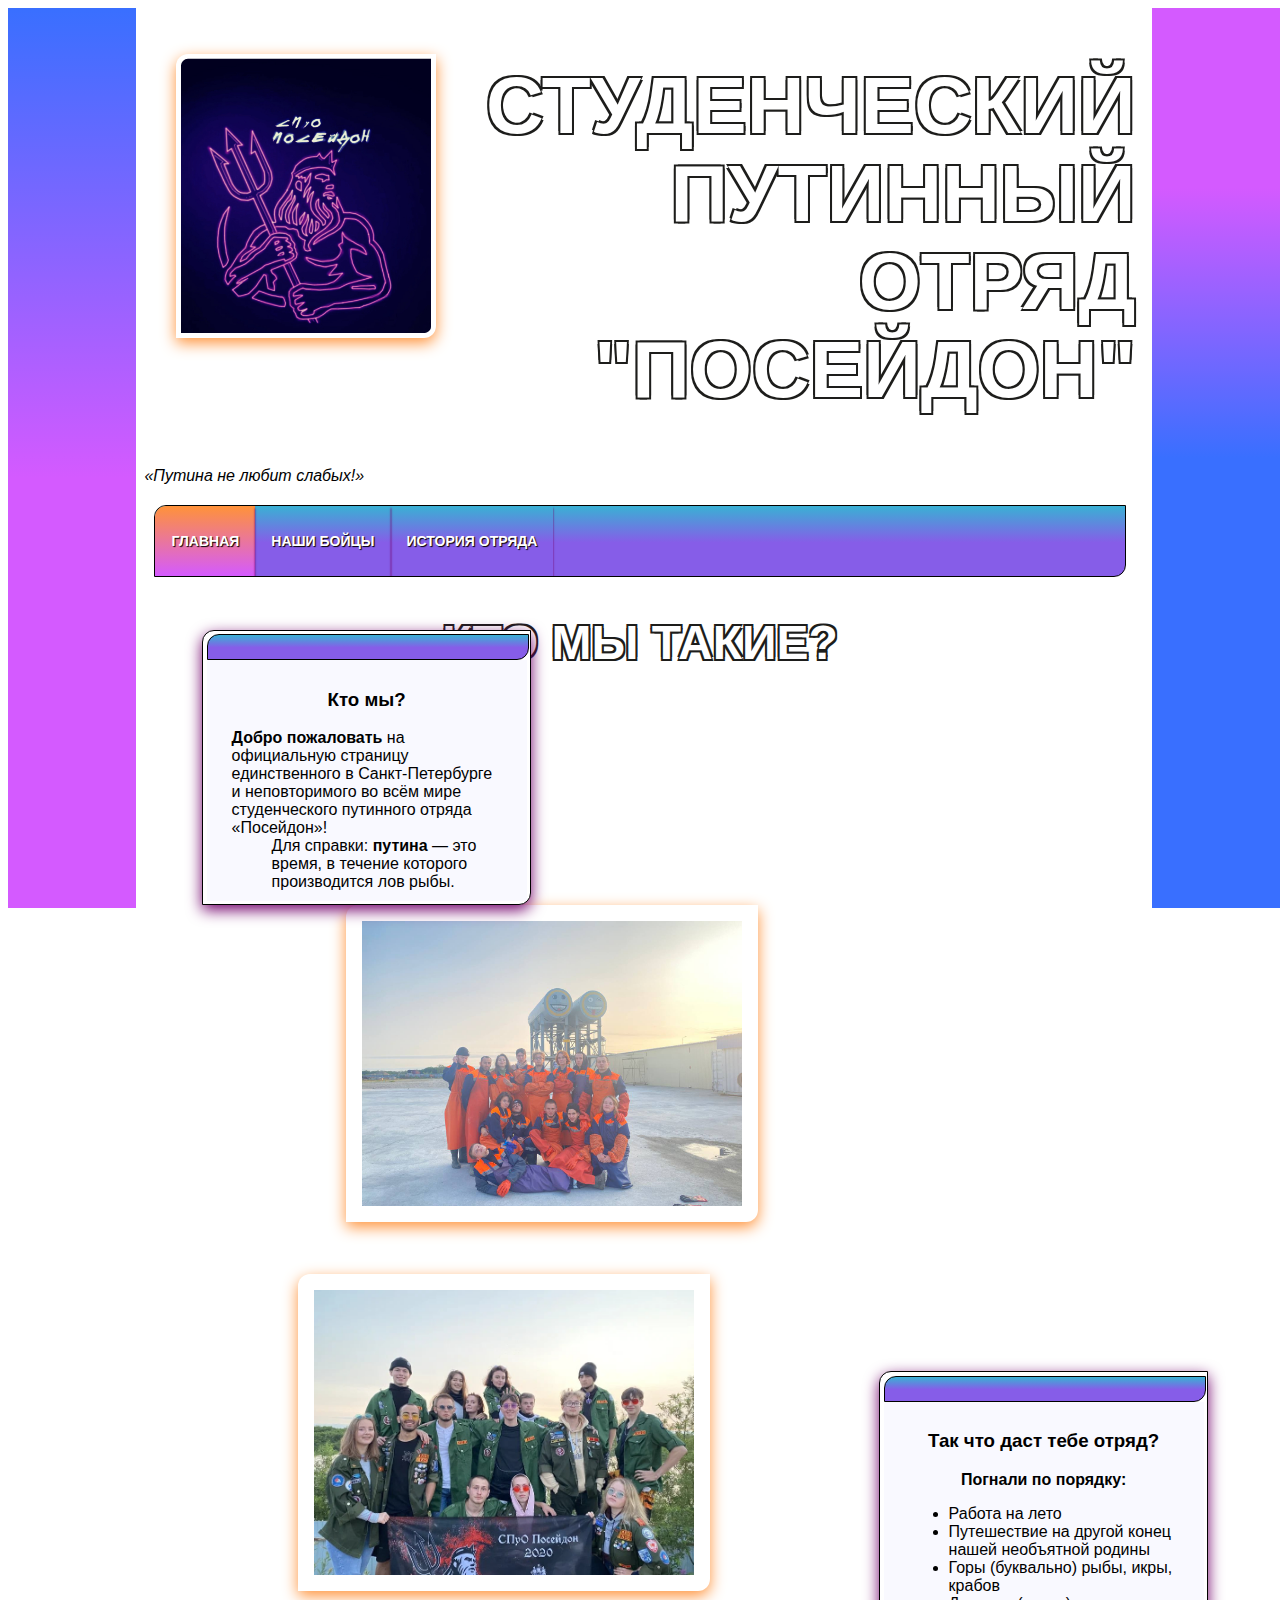
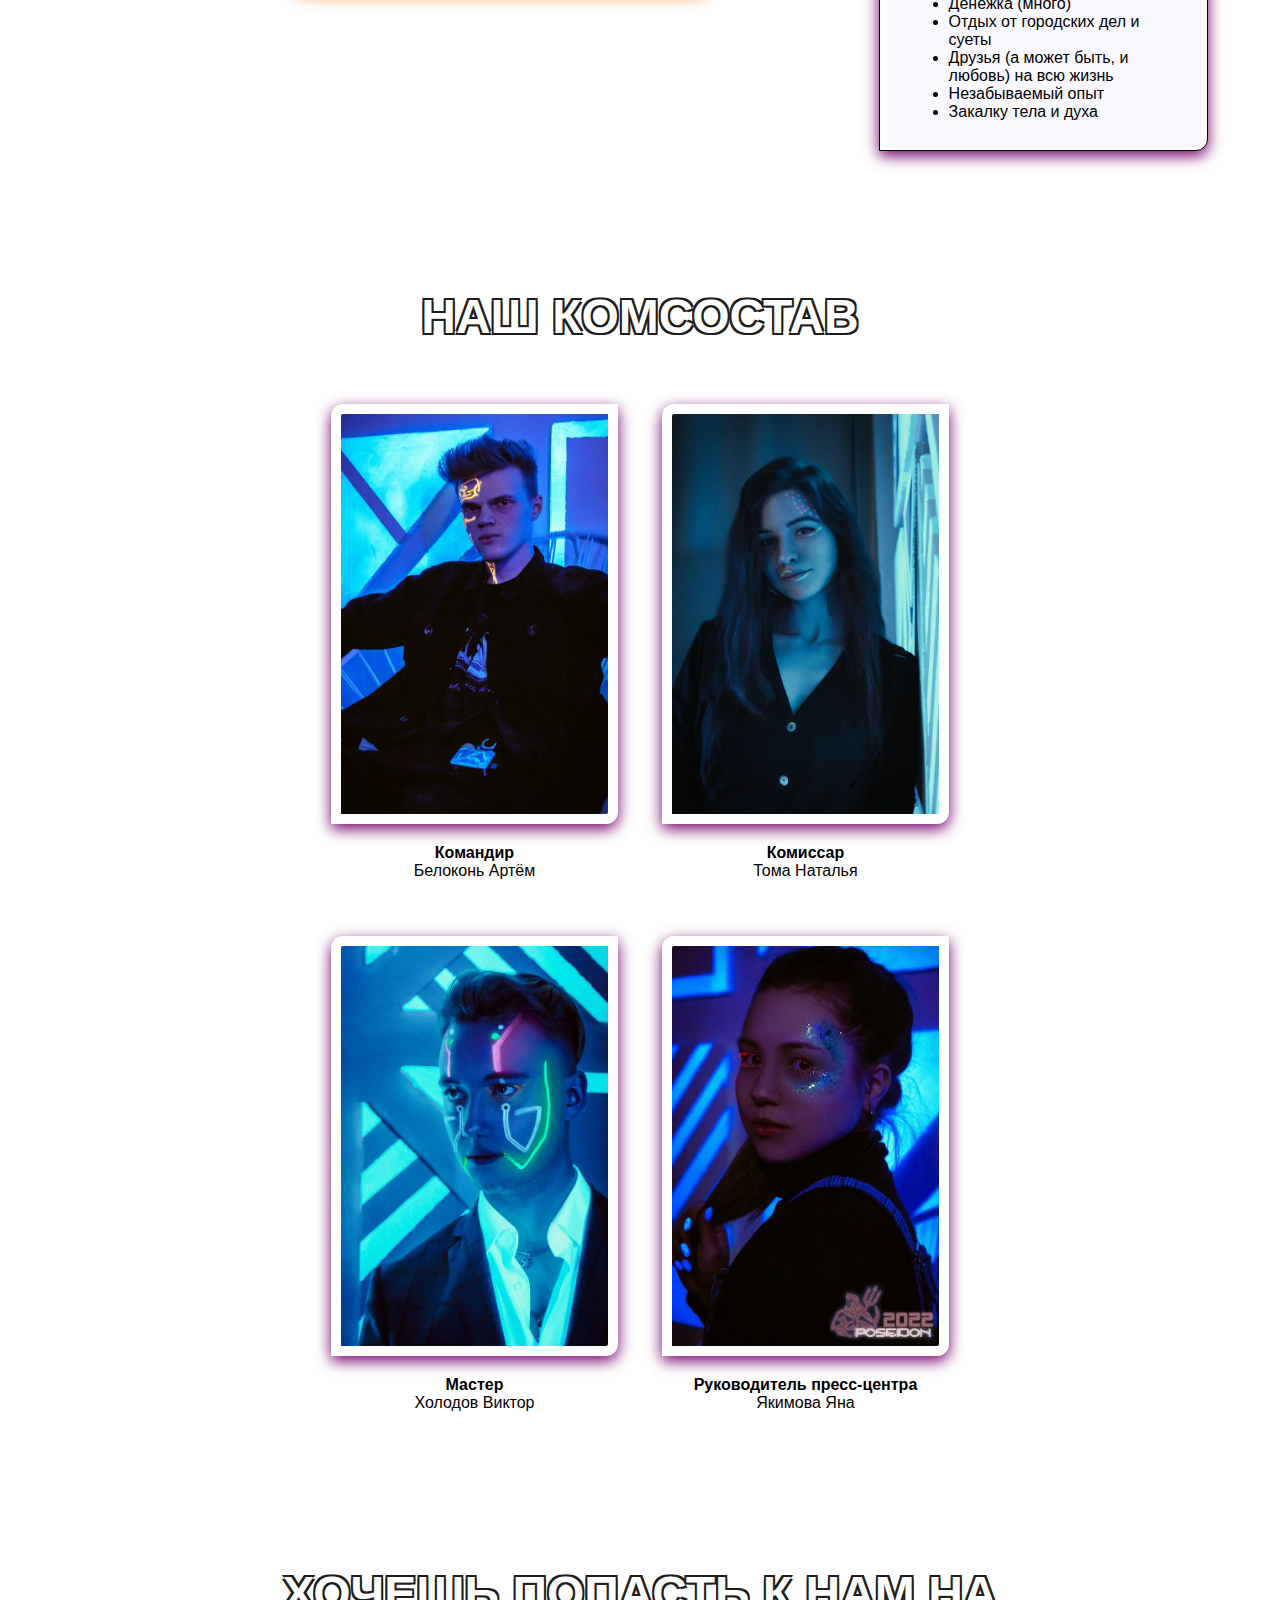
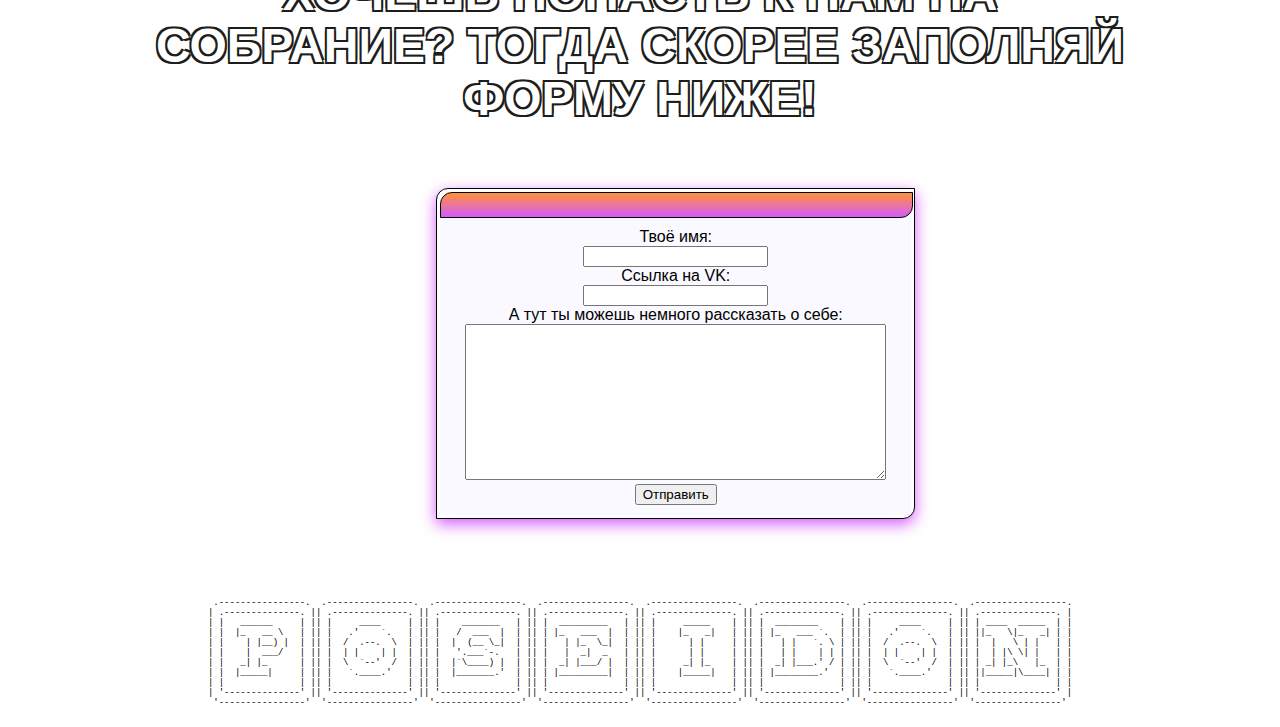
==== docs/index.html @ 5c09f144 "impl: lab-1" ====
<!DOCTYPE html>
<html lang="ru" xmlns="http://www.w3.org/1999/html">
<head>
    <meta charset="UTF-8">
    <link href="styles.css" rel="stylesheet">
    <link href="floating-windows.css" rel="stylesheet">
    <link href="custom-styles.css" rel="stylesheet">
    <link href="navigation.css" rel="stylesheet">
    <title>СПуО «Посейдон»</title>
</head>
<body>
<div class="always-on-top-block left-gradient"></div>
<div class="main-wrapper">

    <div>
        <header>
            <div>
                <img class="image__logo" src="../assets/logo.jpg" , align="left">
                <h1 class="bordered-text">Студенческий Путинный Отряд "Посейдон"</h1>
            </div>
            <q>Путина не любит слабых!</q>
        </header>
    </div>

    <main>
        <nav>
            <div class="topnav">
                <a class="active" href="#home">Главная</a>
                <a href="#team">Наши бойцы</a>
                <a href="#history">История отряда</a>
            </div>
        </nav>

        <h2 class="bordered-text gallery__header">Кто мы такие?</h2>

        <div>
            <div style="display: inline-block;">
                <section class="bordered-window first-window">
                <span class="upper__window__bar">
                    <span class="upper__window__bar__bar_button"></span>
                </span>
                    <div class="info">
                        <h3>Кто мы?</h3>
                        <dt><b>Добро пожаловать</b> на официальную страницу единственного в Санкт-Петербурге и
                            неповторимого
                            во всём мире студенческого путинного отряда «Посейдон»!
                        </dt>
                        <dd>Для справки: <b>путина</b> — это время, в течение которого производится лов рыбы.</dd>
                    </div>
                </section>
            </div>
            <div style="display: inline-block;">
                <img class="main__image__1" src="../assets/poseidon1.jpg">
            </div>
        </div>

        <div>
            <div style="display: inline-block;">
                <img class="main__image__2" src="../assets/poseidon2.jpg">
            </div>
            <div style="display: inline-block;">
                <section class="bordered-window second-window">
                <span class="upper__window__bar">
                    <span class="upper__window__bar__bar_button"></span>
                </span>
                    <div class="info">
                        <h3><b>Так что даст тебе отряд?</b></h3>
                        <p><b>Погнали по порядку:</b></p>
                        <ul class="goals">
                            <li>Работа на лето<br></li>
                            <li>Путешествие на другой конец нашей необъятной родины<br></li>
                            <li>Горы (буквально) рыбы, икры, крабов<br></li>
                            <li>Денежка (много)<br></li>
                            <li>Отдых от городских дел и суеты<br></li>
                            <li>Друзья (а может быть, и любовь) на всю жизнь<br></li>
                            <li>Незабываемый опыт<br></li>
                            <li>Закалку тела и духа<br></li>
                        </ul>
                    </div>
                </section>
            </div>
        </div>

        <section class="gallery-container">
            <h2 class="bordered-text gallery__header">Наш комсостав</h2>
            <div class="images-container">
                <div class="image-container">
                    <img class="image" src="../assets/komandir.jpg">
                    <p><b>Командир</b></br>Белоконь Артём</p>
                </div>
                <div class="image-container">
                    <img class="image" src="../assets/komissar.jpg">
                    <p><b>Комиссар</b></br>Тома Наталья</p>
                </div>
                <div class="image-container">
                    <img class="image" src="../assets/master.jpg">
                    <p><b>Мастер</b></br>Холодов Виктор</p>
                </div>
                <div class="image-container">
                    <img class="image" src="../assets/rpc.jpg">
                    <p><b>Руководитель пресс-центра</b></br>Якимова Яна</p>
                </div>
            </div>
        </section>


        <h2 class="bordered-text">Хочешь попасть к нам на собрание? Тогда скорее заполняй форму ниже!</h2>
        <section class="bordered-window form-window">
                <span class="upper__window__bar upper__window__bar__for__form">
                    <span class="upper__window__bar__bar_button"></span>
                </span>
            <div class="info">
                <div class="form">
                    <div>
                        <label for="nickname">Твоё имя:</label>
                    </div>
                    <div>
                        <input type="text" id="nickname" name="nickname">
                    </div>
                    <div>
                        <label for="user-email">Ссылка на VK:</label>
                    </div>
                    <div>
                        <input type="email" id="user-email" name="user-email">
                    </div>
                    <div>
                        <label for="content">А тут ты можешь немного рассказать о себе:</label>
                    </div>
                    <div>
                        <textarea rows="10" cols="50" id="content" name="content"></textarea>
                    </div>
                    <div>
                        <input type="submit" value="Отправить">
                    </div>
                </div>
            </div>
        </section>
    </main>

    <footer>
            <pre>
 .----------------.  .----------------.  .----------------.  .----------------.  .----------------.  .----------------.  .----------------.  .-----------------.
| .--------------. || .--------------. || .--------------. || .--------------. || .--------------. || .--------------. || .--------------. || .--------------. |
| |   ______     | || |     ____     | || |    _______   | || |  _________   | || |     _____    | || |  ________    | || |     ____     | || | ____  _____  | |
| |  |_   __ \   | || |   .'    `.   | || |   /  ___  |  | || | |_   ___  |  | || |    |_   _|   | || | |_   ___ `.  | || |   .'    `.   | || ||_   \|_   _| | |
| |    | |__) |  | || |  /  .--.  \  | || |  |  (__ \_|  | || |   | |_  \_|  | || |      | |     | || |   | |   `. \ | || |  /  .--.  \  | || |  |   \ | |   | |
| |    |  ___/   | || |  | |    | |  | || |   '.___`-.   | || |   |  _|  _   | || |      | |     | || |   | |    | | | || |  | |    | |  | || |  | |\ \| |   | |
| |   _| |_      | || |  \  `--'  /  | || |  |`\____) |  | || |  _| |___/ |  | || |     _| |_    | || |  _| |___.' / | || |  \  `--'  /  | || | _| |_\   |_  | |
| |  |_____|     | || |   `.____.'   | || |  |_______.'  | || | |_________|  | || |    |_____|   | || | |________.'  | || |   `.____.'   | || ||_____|\____| | |
| |              | || |              | || |              | || |              | || |              | || |              | || |              | || |              | |
| '--------------' || '--------------' || '--------------' || '--------------' || '--------------' || '--------------' || '--------------' || '--------------' |
 '----------------'  '----------------'  '----------------'  '----------------'  '----------------'  '----------------'  '----------------'  '----------------'
        </pre>
    </footer>
</div>
<div class="always-on-top-block right-gradient"></div>
</body>
</html>
---- docs/styles.css ----
html, body {
    height: 100%;
}

body, html {
    height: 100%;
    font-family: Arial, serif;
    background: #ffffff;
}

header, footer {
    padding-left: 10px;
    padding-right: 10px;
}

main {
    padding: 20px;
}

h1 {
    letter-spacing: normal;
    font-family: Arial, serif;
    font-weight: 700;
    text-transform: uppercase;
    overflow-wrap: break-word;
    font-size: 5em;
    line-height: 1.1;
    text-align: right;
}

h2 {
    letter-spacing: normal;
    font-family: Arial, serif;
    font-weight: 700;
    text-transform: uppercase;
    overflow-wrap: break-word;
    font-size: 3em;
    line-height: 1.1;
    text-align: center;
}

h3 {
    text-align: center;
    size: 20px;
}

q {
    size: 30px;
    font-style: italic;
    text-align: right;
}

p {
    text-align: center;
}

code {
    font-family: "Courier New", "Courier", monospace;
    color: #6a2cce;
    padding-left: 3px;
    border: black;
}

footer {
    text-align: center;
}
footer > pre {
    display: inline-block;
    text-align: left;
}

pre {
    font-size: 9px;
}

img {
    border-radius: 6px;
    box-shadow: rgb(114, 1, 107) 0px 5px 15px;
}
---- docs/floating-windows.css ----
.bordered-window {
    margin: 0;
    width: 20rem;
    padding: .2rem;
    background: #fff;
    border: 1px solid;
    border-radius: .75rem 0 .75rem 0;
}


.first-window {
    position: relative;
    top: 55%;
    box-shadow: rgb(114, 1, 107) 0px 5px 15px;
    margin-top: -5rem;
    margin-left: 3rem;
}

.second-window {
    position: relative;
    top: 55%;
    left: 60%;
    box-shadow: rgb(114, 1, 107) 0px 5px 15px;
    margin-top: -19rem;
    margin-right: 55rem;
}

.upper__window__bar {
    display: flex;
    align-items: center;
    justify-content: flex-end;
    width: 100%;
    height: 1.5rem;

    background: linear-gradient(-180deg,#39b1d4 -.04%,#865de8 52.2%);
    border: 1px solid;
    border-radius: .75rem 0 .75rem 0;
    gap: .1875rem
}

.upper__window__bar__for__form {
    background:linear-gradient(-180deg, #ff9239, #d45aff);
}

.upper__window__bar:before {
    position: relative;
    right: 55%;

}

.info {
    background-color: #f9f9ff;
    padding: 10px 25px;
}

.info__switch {
    display: none;
}

.form {
    text-align: center;
}

.form-window {
    position: relative;
    left: 29%;
    bottom: 50px;
    width: fit-content;
    min-width: 460px;
    z-index: 100;
    box-shadow: rgb(212, 90, 255) 0px 5px 15px;
    margin-top: 7rem;
}

.main__image__1 {
    box-shadow: rgb(255, 146, 57) 0px 5px 15px;
    margin-left: 12rem;
    padding: 1rem;
    border-radius: .75rem 0 .75rem 0;
    width: 380px;
    height: 285px;
}

.main__image__2 {
    box-shadow: rgb(255, 146, 57) 0px 5px 15px;
    margin-top: 3rem;
    margin-left: 9rem;
    margin-bottom: 5rem;
    padding: 1rem;
    border-radius: .75rem 0 .75rem 0;
    width: 380px;
    height: 285px;
}

.image__logo {
    box-shadow: rgb(255, 146, 57) 0px 5px 15px;
    padding: 0.3rem;
    border-radius: .75rem 0 .75rem 0;
    height: 275px;
    width: 250px;
    margin-top: -0.5rem;
    margin-left: 2rem;
}
---- docs/custom-styles.css ----
.always-on-top-block{
    display: inline-block;
    height: 100%;
    overflow: hidden;
    width: 10%;
    position: fixed;
    z-index: 50;
}

.left-gradient {
    background: linear-gradient(to bottom, #396fff -.04%, #d45aff 52.2%) no-repeat left top;
    float: left;
}

.right-gradient {
    background: linear-gradient(to bottom, #d45aff 20%, #396fff 50%) no-repeat right top;
    right: 0;
    float: right;
}

.bordered-text {
    color: #fff;
    text-shadow: -2px -2px 0 #1d1d1b, 2px -2px 0 #1d1d1b, -2px 2px 0 #1d1d1b, 2px 2px 0 #1d1d1b;
}

.bordered-text::after {
    box-sizing: border-box;
}

.additional-text {
    padding-left: 400px;
}

.additional-additional-text {
    padding-left: 65%;
}

.main-wrapper {
    width: 80%;
    display: inline-block;
    padding-left: 10%;
    padding-right: 10%;
}

.gallery-container {
    padding-top: 100px;
    text-align: center;
}

.gallery__header {
    text-align: center;
    line-height: 1.1;
}

.images-container {
    display: inline-block;
    width: 75%;
    white-space: inherit;
    margin-bottom: 5rem;
}

.image-container {
    display: inline-block;
    vertical-align: middle;
    padding: 20px 20px;
}

.image {
    padding: 10px;
    max-height: 400px;
    max-width: 400px;
    border-radius: .75rem 0 .75rem 0;
}
---- docs/navigation.css ----
.topnav {
    border-width: thin;
    border-style: double;
    border-color: #000000;
    overflow: hidden;
    background: linear-gradient(-180deg,#39b1d4 -.04%,#865de8 52.2%);
    border-radius: .75rem 0 .75rem 0;
    box-shadow: rgb(57, 111, 255);
}

.topnav a {
    float: left;
    color: #ffffff;
    text-align: center;
    text-decoration: none;
    letter-spacing: normal;
    font-family: Arial, serif;
    font-weight: 700;
    padding: 14px 16px;
    text-transform: uppercase;
    overflow-wrap: break-word;
    font-size: 14px;
    line-height: 3;
    text-shadow: 1px 1px 1px #000;
    box-shadow: rgb(114, 1, 107) 0px 2px 2px;
}

.topnav a:hover {
    background: linear-gradient(-180deg,#39b1d4 -.04%,#865de8 52.2%);
    color: #ff9239;
}

.topnav a.active {
    background:linear-gradient(-180deg, #ff9239, #d45aff);
    color: #ffffff;
}
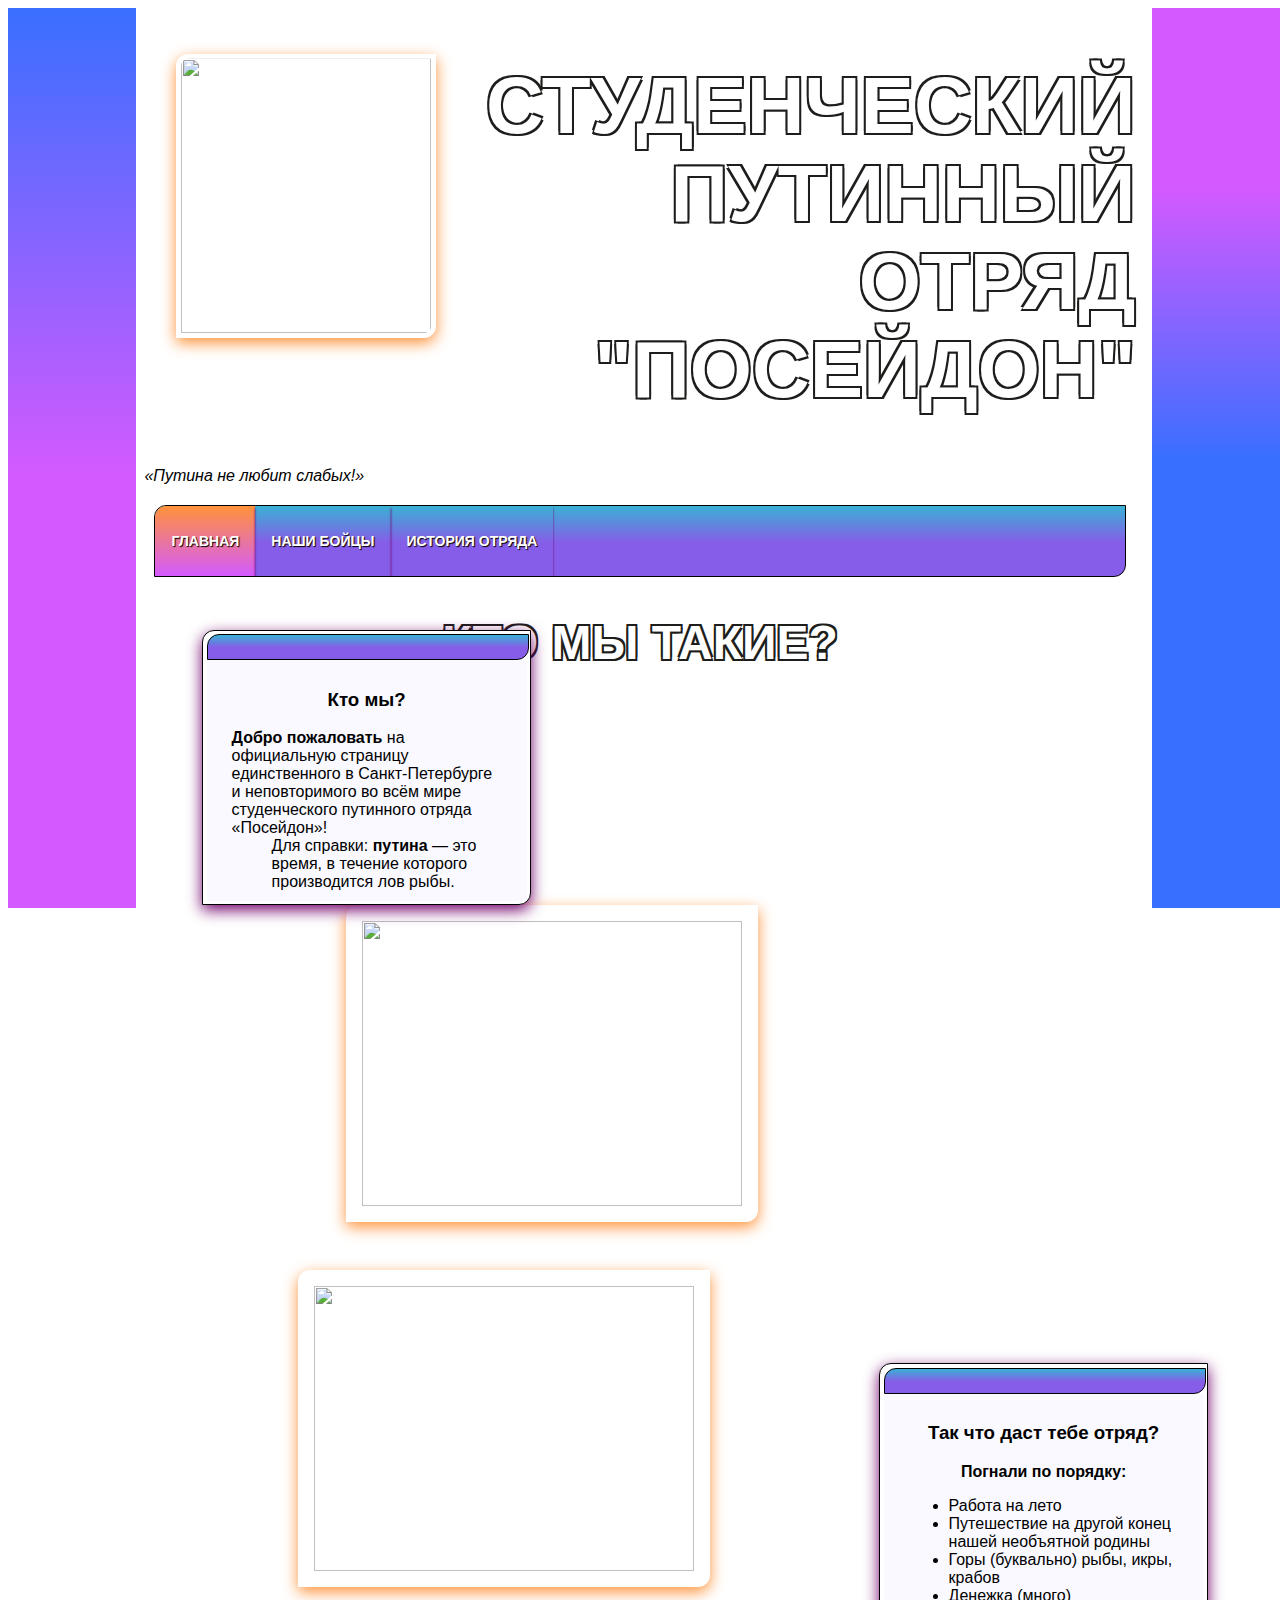
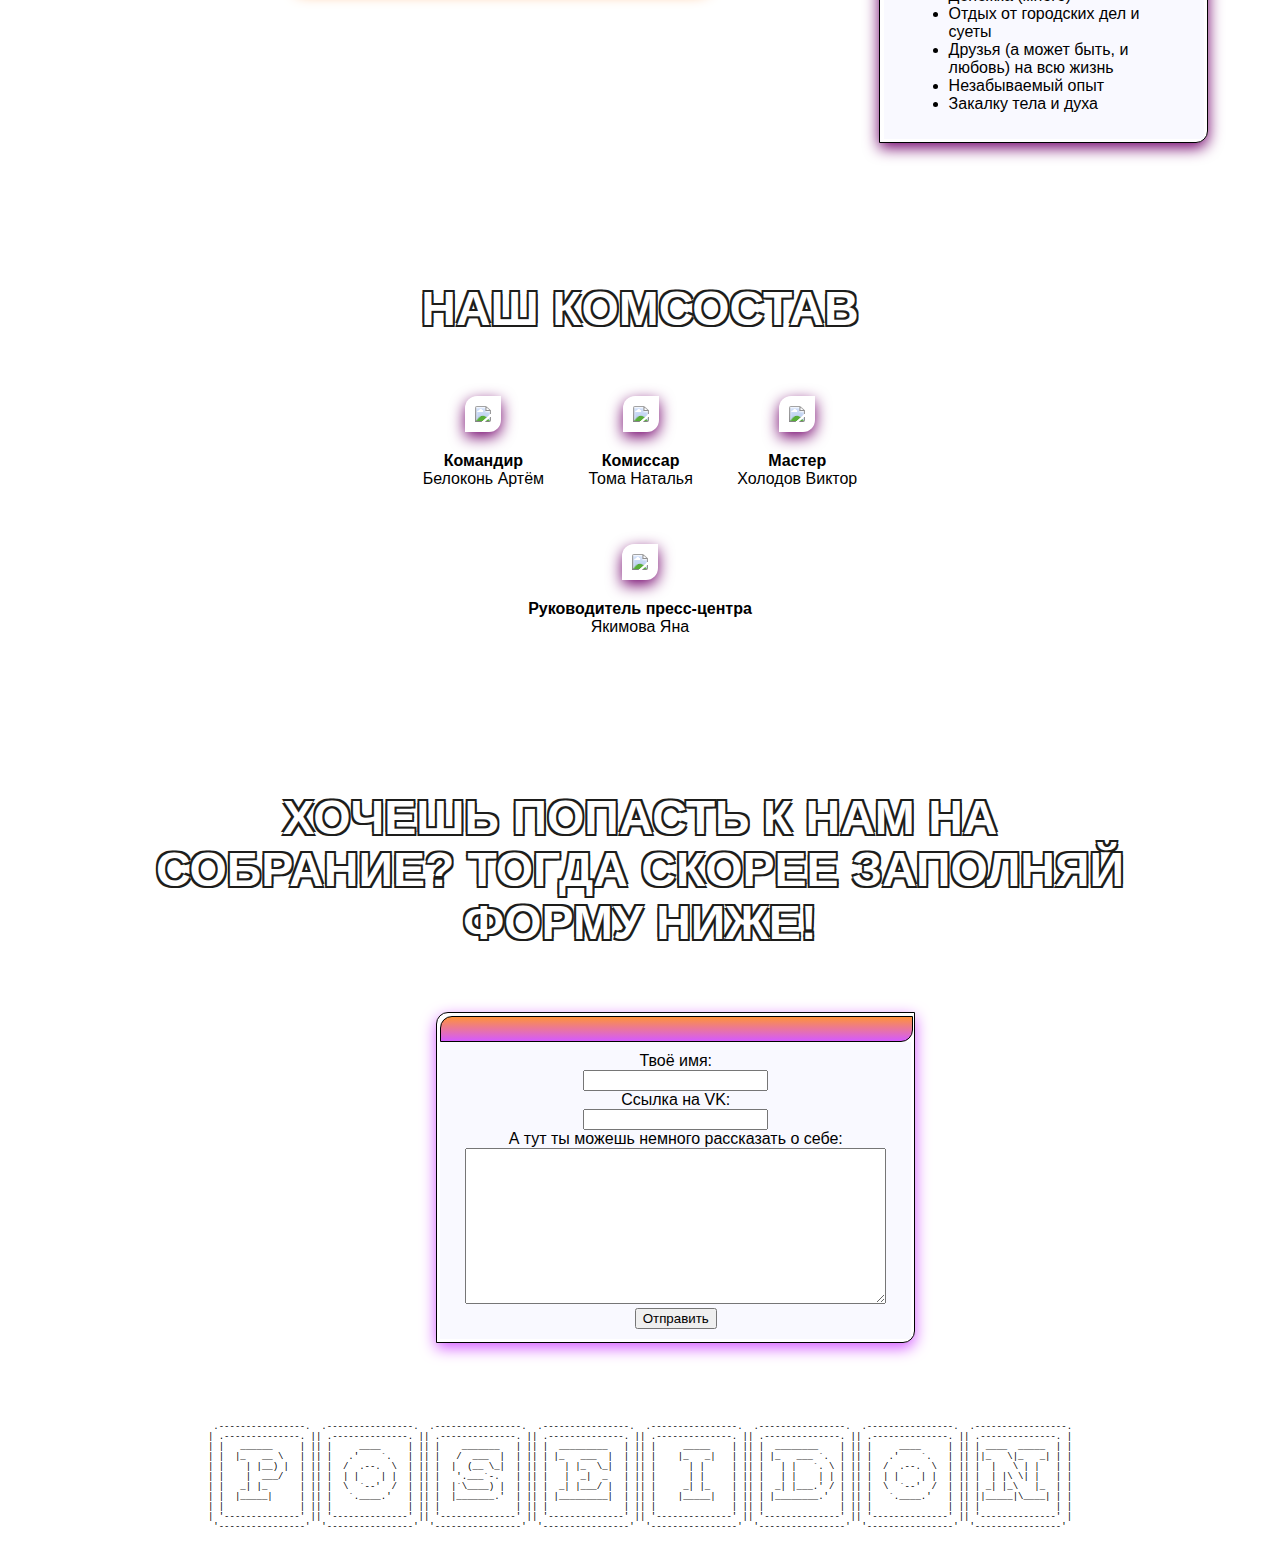
==== commit 346c1a8c: "fixed: src's to pics one more time" ====
--- a/docs/index.html
+++ b/docs/index.html
@@ -2,10 +2,10 @@
 <html lang="ru" xmlns="http://www.w3.org/1999/html">
 <head>
     <meta charset="UTF-8">
-    <link href="styles.css" rel="stylesheet">
-    <link href="floating-windows.css" rel="stylesheet">
-    <link href="custom-styles.css" rel="stylesheet">
-    <link href="navigation.css" rel="stylesheet">
+    <link href="../css/styles.css" rel="stylesheet">
+    <link href="../css/floating-windows.css" rel="stylesheet">
+    <link href="../css/custom-styles.css" rel="stylesheet">
+    <link href="../css/navigation.css" rel="stylesheet">
     <title>СПуО «Посейдон»</title>
 </head>
 <body>
@@ -15,7 +15,7 @@
     <div>
         <header>
             <div>
-                <img class="image__logo" src="../assets/logo.jpg" , align="left">
+                <img class="image__logo" src="assets/logo.jpg" , align="left">
                 <h1 class="bordered-text">Студенческий Путинный Отряд "Посейдон"</h1>
             </div>
             <q>Путина не любит слабых!</q>
@@ -50,13 +50,13 @@
                 </section>
             </div>
             <div style="display: inline-block;">
-                <img class="main__image__1" src="../assets/poseidon1.jpg">
+                <img class="main__image__1" src="assets/poseidon1.jpg">
             </div>
         </div>
 
         <div>
             <div style="display: inline-block;">
-                <img class="main__image__2" src="../assets/poseidon2.jpg">
+                <img class="main__image__2" src="assets/poseidon2.jpg">
             </div>
             <div style="display: inline-block;">
                 <section class="bordered-window second-window">
@@ -85,19 +85,19 @@
             <h2 class="bordered-text gallery__header">Наш комсостав</h2>
             <div class="images-container">
                 <div class="image-container">
-                    <img class="image" src="../assets/komandir.jpg">
+                    <img class="image" src="assets/komandir.jpg">
                     <p><b>Командир</b></br>Белоконь Артём</p>
                 </div>
                 <div class="image-container">
-                    <img class="image" src="../assets/komissar.jpg">
+                    <img class="image" src="assets/komissar.jpg">
                     <p><b>Комиссар</b></br>Тома Наталья</p>
                 </div>
                 <div class="image-container">
-                    <img class="image" src="../assets/master.jpg">
+                    <img class="image" src="assets/master.jpg">
                     <p><b>Мастер</b></br>Холодов Виктор</p>
                 </div>
                 <div class="image-container">
-                    <img class="image" src="../assets/rpc.jpg">
+                    <img class="image" src="assets/rpc.jpg">
                     <p><b>Руководитель пресс-центра</b></br>Якимова Яна</p>
                 </div>
             </div>
--- a/css/styles.css
+++ b/css/styles.css
@@ -0,0 +1,79 @@
+html, body {
+    height: 100%;
+}
+
+body, html {
+    height: 100%;
+    font-family: Arial, serif;
+    background: #ffffff;
+}
+
+header, footer {
+    padding-left: 10px;
+    padding-right: 10px;
+}
+
+main {
+    padding: 20px;
+}
+
+h1 {
+    letter-spacing: normal;
+    font-family: Arial, serif;
+    font-weight: 700;
+    text-transform: uppercase;
+    overflow-wrap: break-word;
+    font-size: 5em;
+    line-height: 1.1;
+    text-align: right;
+}
+
+h2 {
+    letter-spacing: normal;
+    font-family: Arial, serif;
+    font-weight: 700;
+    text-transform: uppercase;
+    overflow-wrap: break-word;
+    font-size: 3em;
+    line-height: 1.1;
+    text-align: center;
+}
+
+h3 {
+    text-align: center;
+    size: 20px;
+}
+
+q {
+    size: 30px;
+    font-style: italic;
+    text-align: right;
+}
+
+p {
+    text-align: center;
+}
+
+code {
+    font-family: "Courier New", "Courier", monospace;
+    color: #6a2cce;
+    padding-left: 3px;
+    border: black;
+}
+
+footer {
+    text-align: center;
+}
+footer > pre {
+    display: inline-block;
+    text-align: left;
+}
+
+pre {
+    font-size: 9px;
+}
+
+img {
+    border-radius: 6px;
+    box-shadow: rgb(114, 1, 107) 0px 5px 15px;
+}
--- a/css/floating-windows.css
+++ b/css/floating-windows.css
@@ -0,0 +1,103 @@
+.bordered-window {
+    margin: 0;
+    width: 20rem;
+    padding: .2rem;
+    background: #fff;
+    border: 1px solid;
+    border-radius: .75rem 0 .75rem 0;
+}
+
+
+.first-window {
+    position: relative;
+    top: 55%;
+    box-shadow: rgb(114, 1, 107) 0px 5px 15px;
+    margin-top: -5rem;
+    margin-left: 3rem;
+}
+
+.second-window {
+    position: relative;
+    top: 55%;
+    left: 60%;
+    box-shadow: rgb(114, 1, 107) 0px 5px 15px;
+    margin-top: -19rem;
+    margin-right: 55rem;
+}
+
+.upper__window__bar {
+    display: flex;
+    align-items: center;
+    justify-content: flex-end;
+    width: 100%;
+    height: 1.5rem;
+
+    background: linear-gradient(-180deg,#39b1d4 -.04%,#865de8 52.2%);
+    border: 1px solid;
+    border-radius: .75rem 0 .75rem 0;
+    gap: .1875rem
+}
+
+.upper__window__bar__for__form {
+    background:linear-gradient(-180deg, #ff9239, #d45aff);
+}
+
+.upper__window__bar:before {
+    position: relative;
+    right: 55%;
+
+}
+
+.info {
+    background-color: #f9f9ff;
+    padding: 10px 25px;
+}
+
+.info__switch {
+    display: none;
+}
+
+.form {
+    text-align: center;
+}
+
+.form-window {
+    position: relative;
+    left: 29%;
+    bottom: 50px;
+    width: fit-content;
+    min-width: 460px;
+    z-index: 100;
+    box-shadow: rgb(212, 90, 255) 0px 5px 15px;
+    margin-top: 7rem;
+}
+
+.main__image__1 {
+    box-shadow: rgb(255, 146, 57) 0px 5px 15px;
+    margin-left: 12rem;
+    padding: 1rem;
+    border-radius: .75rem 0 .75rem 0;
+    width: 380px;
+    height: 285px;
+}
+
+.main__image__2 {
+    box-shadow: rgb(255, 146, 57) 0px 5px 15px;
+    margin-top: 3rem;
+    margin-left: 9rem;
+    margin-bottom: 5rem;
+    padding: 1rem;
+    border-radius: .75rem 0 .75rem 0;
+    width: 380px;
+    height: 285px;
+}
+
+.image__logo {
+    box-shadow: rgb(255, 146, 57) 0px 5px 15px;
+    padding: 0.3rem;
+    border-radius: .75rem 0 .75rem 0;
+    height: 275px;
+    width: 250px;
+    margin-top: -0.5rem;
+    margin-left: 2rem;
+}--- a/css/custom-styles.css
+++ b/css/custom-styles.css
@@ -0,0 +1,73 @@
+.always-on-top-block{
+    display: inline-block;
+    height: 100%;
+    overflow: hidden;
+    width: 10%;
+    position: fixed;
+    z-index: 50;
+}
+
+.left-gradient {
+    background: linear-gradient(to bottom, #396fff -.04%, #d45aff 52.2%) no-repeat left top;
+    float: left;
+}
+
+.right-gradient {
+    background: linear-gradient(to bottom, #d45aff 20%, #396fff 50%) no-repeat right top;
+    right: 0;
+    float: right;
+}
+
+.bordered-text {
+    color: #fff;
+    text-shadow: -2px -2px 0 #1d1d1b, 2px -2px 0 #1d1d1b, -2px 2px 0 #1d1d1b, 2px 2px 0 #1d1d1b;
+}
+
+.bordered-text::after {
+    box-sizing: border-box;
+}
+
+.additional-text {
+    padding-left: 400px;
+}
+
+.additional-additional-text {
+    padding-left: 65%;
+}
+
+.main-wrapper {
+    width: 80%;
+    display: inline-block;
+    padding-left: 10%;
+    padding-right: 10%;
+}
+
+.gallery-container {
+    padding-top: 100px;
+    text-align: center;
+}
+
+.gallery__header {
+    text-align: center;
+    line-height: 1.1;
+}
+
+.images-container {
+    display: inline-block;
+    width: 75%;
+    white-space: inherit;
+    margin-bottom: 5rem;
+}
+
+.image-container {
+    display: inline-block;
+    vertical-align: middle;
+    padding: 20px 20px;
+}
+
+.image {
+    padding: 10px;
+    max-height: 400px;
+    max-width: 400px;
+    border-radius: .75rem 0 .75rem 0;
+}--- a/css/navigation.css
+++ b/css/navigation.css
@@ -0,0 +1,36 @@
+.topnav {
+    border-width: thin;
+    border-style: double;
+    border-color: #000000;
+    overflow: hidden;
+    background: linear-gradient(-180deg,#39b1d4 -.04%,#865de8 52.2%);
+    border-radius: .75rem 0 .75rem 0;
+    box-shadow: rgb(57, 111, 255);
+}
+
+.topnav a {
+    float: left;
+    color: #ffffff;
+    text-align: center;
+    text-decoration: none;
+    letter-spacing: normal;
+    font-family: Arial, serif;
+    font-weight: 700;
+    padding: 14px 16px;
+    text-transform: uppercase;
+    overflow-wrap: break-word;
+    font-size: 14px;
+    line-height: 3;
+    text-shadow: 1px 1px 1px #000;
+    box-shadow: rgb(114, 1, 107) 0px 2px 2px;
+}
+
+.topnav a:hover {
+    background: linear-gradient(-180deg,#39b1d4 -.04%,#865de8 52.2%);
+    color: #ff9239;
+}
+
+.topnav a.active {
+    background:linear-gradient(-180deg, #ff9239, #d45aff);
+    color: #ffffff;
+}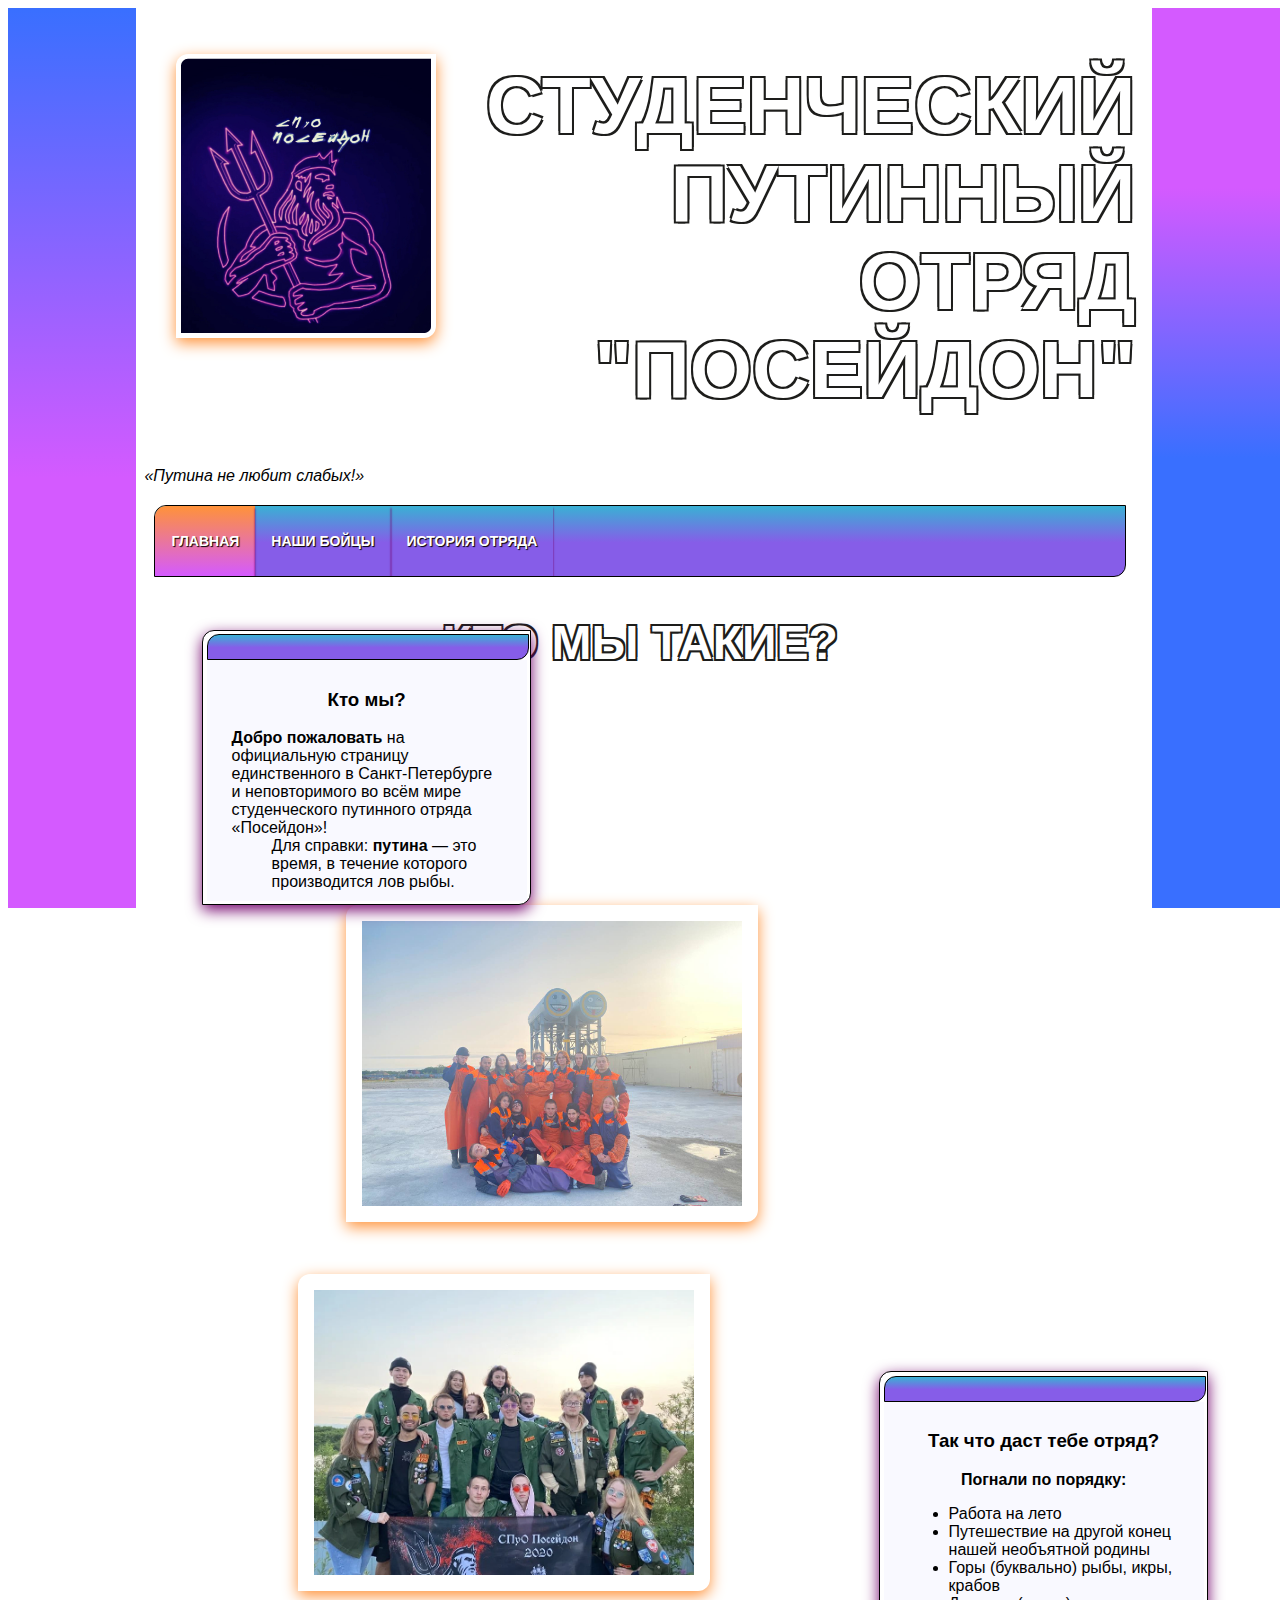
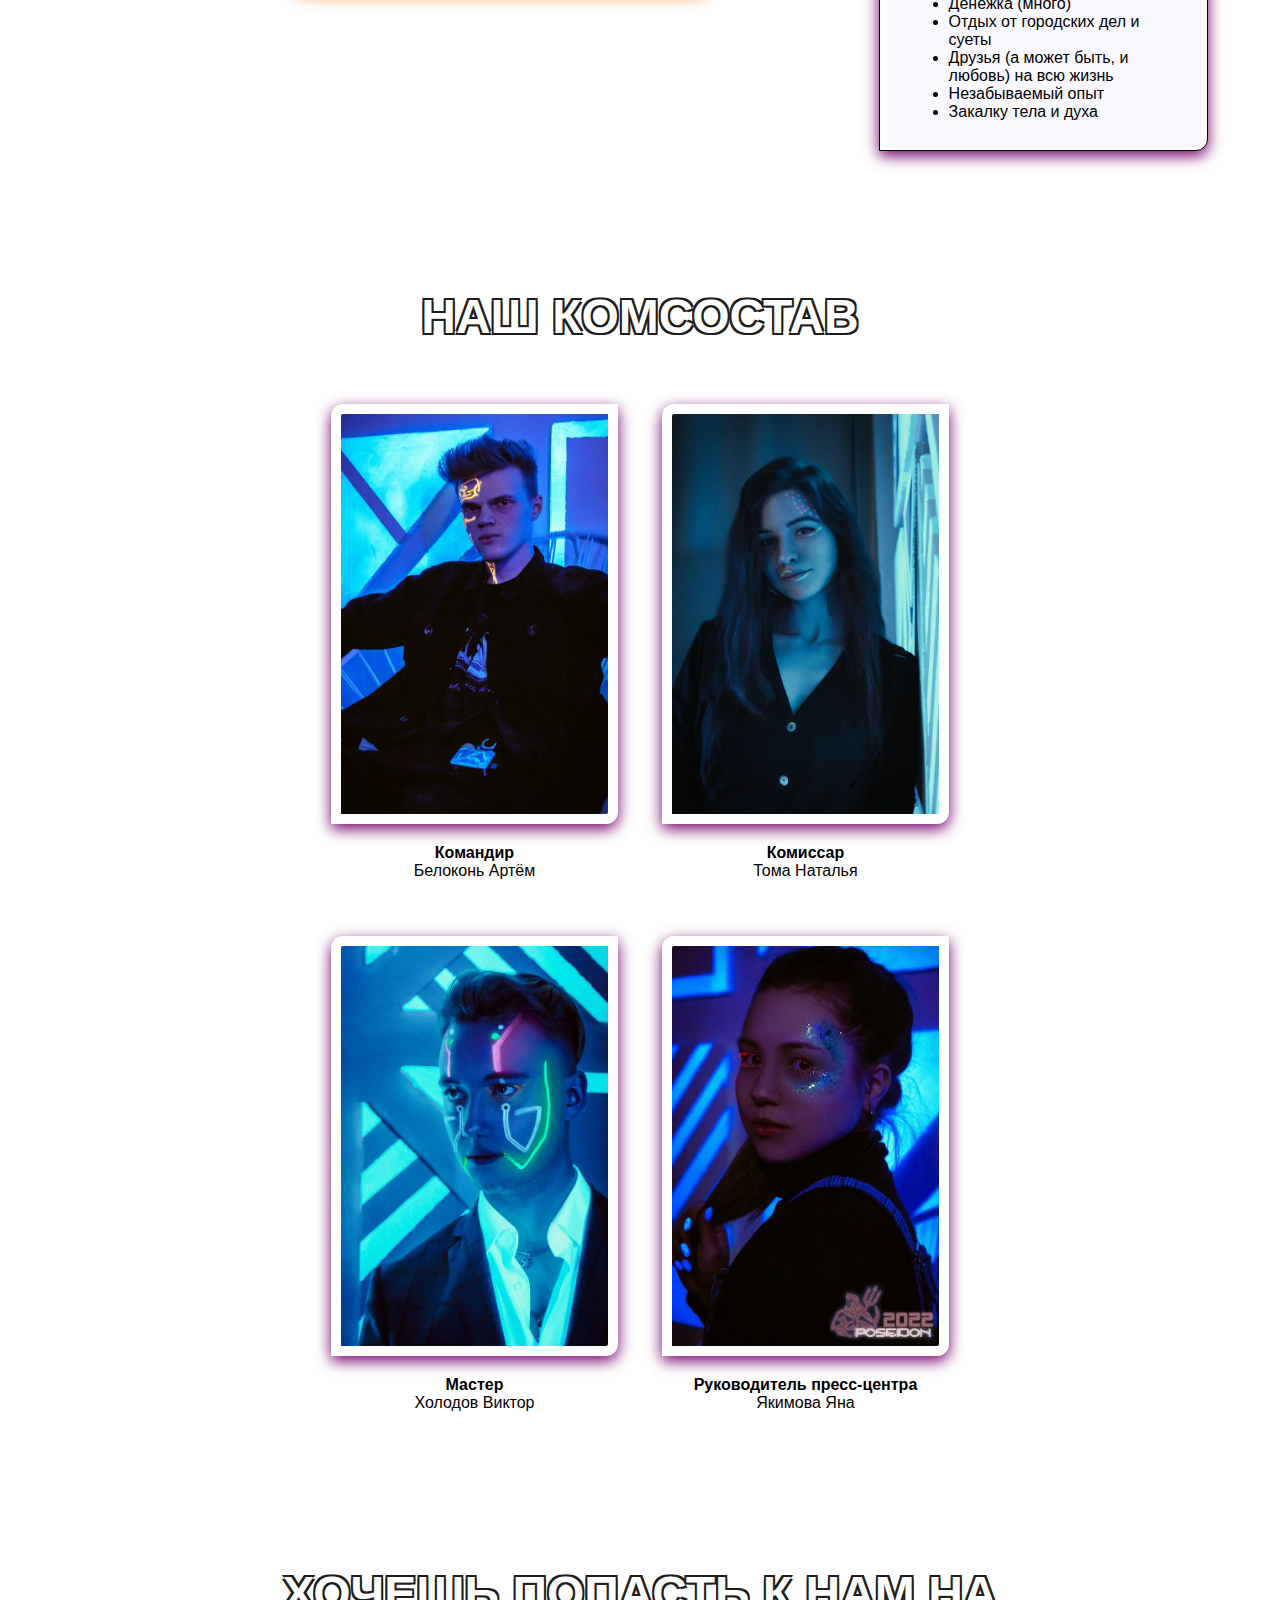
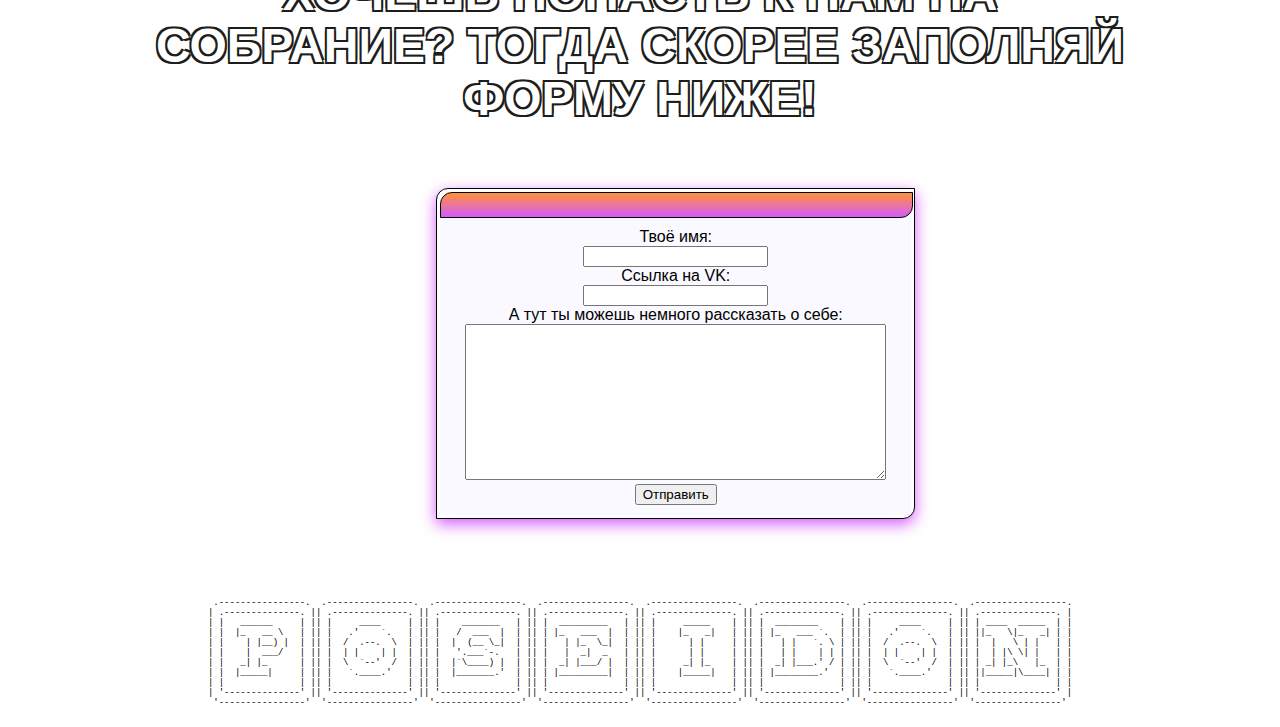
==== commit a0bffe52: "fixed: src's to pics one more time" ====
--- a/docs/index.html
+++ b/docs/index.html
@@ -15,7 +15,7 @@
     <div>
         <header>
             <div>
-                <img class="image__logo" src="assets/logo.jpg" , align="left">
+                <img class="image__logo" src="../assets/logo.jpg" , align="left">
                 <h1 class="bordered-text">Студенческий Путинный Отряд "Посейдон"</h1>
             </div>
             <q>Путина не любит слабых!</q>
@@ -50,13 +50,13 @@
                 </section>
             </div>
             <div style="display: inline-block;">
-                <img class="main__image__1" src="assets/poseidon1.jpg">
+                <img class="main__image__1" src="../assets/poseidon1.jpg">
             </div>
         </div>
 
         <div>
             <div style="display: inline-block;">
-                <img class="main__image__2" src="assets/poseidon2.jpg">
+                <img class="main__image__2" src="../assets/poseidon2.jpg">
             </div>
             <div style="display: inline-block;">
                 <section class="bordered-window second-window">
@@ -85,19 +85,19 @@
             <h2 class="bordered-text gallery__header">Наш комсостав</h2>
             <div class="images-container">
                 <div class="image-container">
-                    <img class="image" src="assets/komandir.jpg">
+                    <img class="image" src="../assets/komandir.jpg">
                     <p><b>Командир</b></br>Белоконь Артём</p>
                 </div>
                 <div class="image-container">
-                    <img class="image" src="assets/komissar.jpg">
+                    <img class="image" src="../assets/komissar.jpg">
                     <p><b>Комиссар</b></br>Тома Наталья</p>
                 </div>
                 <div class="image-container">
-                    <img class="image" src="assets/master.jpg">
+                    <img class="image" src="../assets/master.jpg">
                     <p><b>Мастер</b></br>Холодов Виктор</p>
                 </div>
                 <div class="image-container">
-                    <img class="image" src="assets/rpc.jpg">
+                    <img class="image" src="../assets/rpc.jpg">
                     <p><b>Руководитель пресс-центра</b></br>Якимова Яна</p>
                 </div>
             </div>
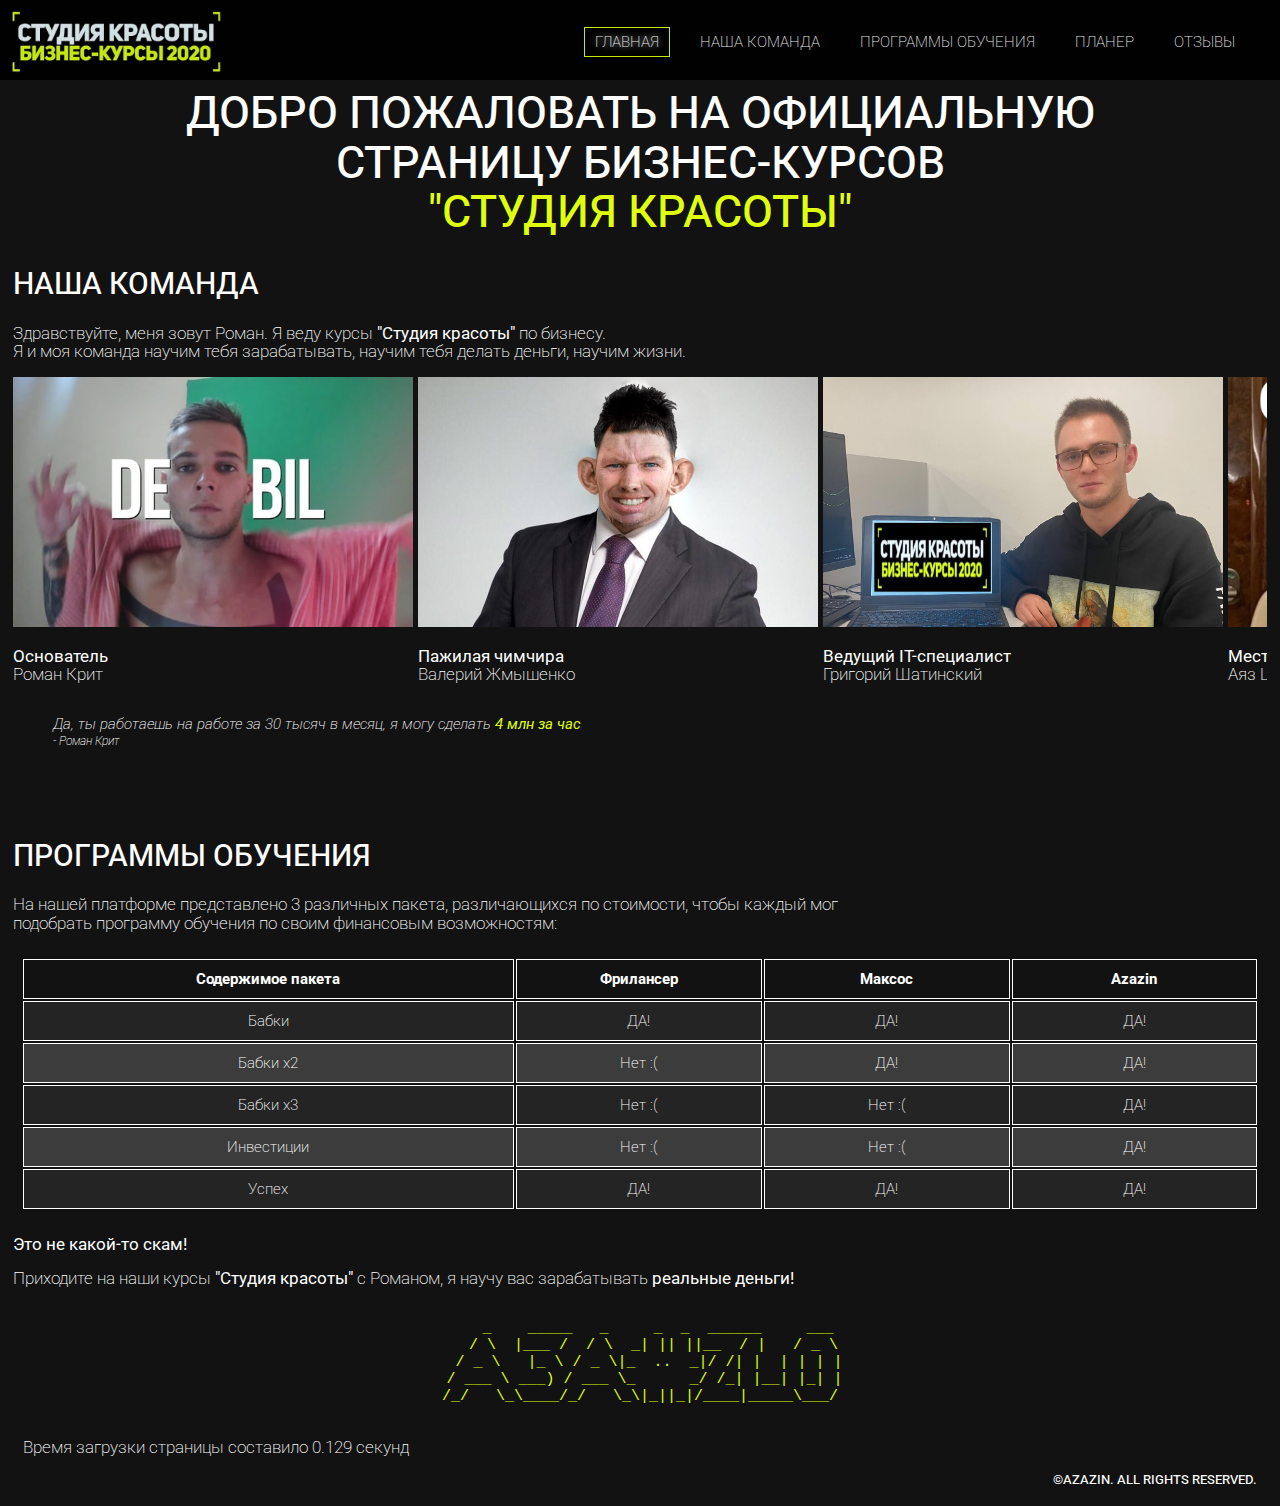
==== commit e929617e: "moved html files into docs directory" ====
--- a/docs/index.html
+++ b/docs/index.html
@@ -2,157 +2,127 @@
 <html lang="ru" xmlns="http://www.w3.org/1999/html">
 <head>
     <meta charset="UTF-8">
-    <link href="../css/styles.css" rel="stylesheet">
-    <link href="../css/floating-windows.css" rel="stylesheet">
-    <link href="../css/custom-styles.css" rel="stylesheet">
-    <link href="../css/navigation.css" rel="stylesheet">
-    <title>СПуО «Посейдон»</title>
+    <meta name="keywords" content="money, big money, not a SCAM">
+    <meta name="viewport" content="width=device-width, initial-scale=1.0">
+    <link href="../styles/styles.css" rel="stylesheet">
+    <link href="../styles/navigation.css" rel="stylesheet">
+    <link href="../styles/table.css" rel="stylesheet">
+    <link rel="preconnect" href="https://fonts.googleapis.com">
+    <link href="https://fonts.googleapis.com/css2?family=Roboto:wght@100;400&display=swap" rel="stylesheet">
+    <script src="../js/showLoadingTime.js"></script>
+    <script src="../js/navLocation.js"></script>
+    <script src="../js/config.js"></script>
+    <title>СК - главная</title>
 </head>
 <body>
-<div class="always-on-top-block left-gradient"></div>
-<div class="main-wrapper">
+<header>
+    <nav class="top-menu">
+        <img class="logo" src="../assets/logo1.png">
+        <ul class="menu-main">
+            <li><a class="navbar-button active" href="index.html">Главная</a></li>
+            <li><a class="navbar-button" href="team.html">Наша команда</a></li>
+            <li><a class="navbar-button" href="programs.html">Программы обучения</a></li>
+            <li><a class="navbar-button" href="planner.html">Планер</a></li>
+            <li><a class="navbar-button" href="reviews.html">Отзывы</a></li>
+        </ul>
+    </nav>
+</header>
 
-    <div>
-        <header>
-            <div>
-                <img class="image__logo" src="../assets/logo.jpg" , align="left">
-                <h1 class="bordered-text">Студенческий Путинный Отряд "Посейдон"</h1>
-            </div>
-            <q>Путина не любит слабых!</q>
-        </header>
-    </div>
-
-    <main>
-        <nav>
-            <div class="topnav">
-                <a class="active" href="#home">Главная</a>
-                <a href="#team">Наши бойцы</a>
-                <a href="#history">История отряда</a>
-            </div>
-        </nav>
-
-        <h2 class="bordered-text gallery__header">Кто мы такие?</h2>
-
-        <div>
-            <div style="display: inline-block;">
-                <section class="bordered-window first-window">
-                <span class="upper__window__bar">
-                    <span class="upper__window__bar__bar_button"></span>
-                </span>
-                    <div class="info">
-                        <h3>Кто мы?</h3>
-                        <dt><b>Добро пожаловать</b> на официальную страницу единственного в Санкт-Петербурге и
-                            неповторимого
-                            во всём мире студенческого путинного отряда «Посейдон»!
-                        </dt>
-                        <dd>Для справки: <b>путина</b> — это время, в течение которого производится лов рыбы.</dd>
+<main>
+    <article>
+        <h1>Добро пожаловать на официальную <br> страницу бизнес-курсов<br><span style="color: #dfff0e"> "Студия красоты"</span>
+        </h1>
+        <section class="hello-section-main-page">
+            <h2>Наша команда</h2>
+            <div class="image-container">
+                <p>Здравствуйте, меня зовут Роман. Я веду курсы <b>"Студия красоты"</b> по бизнесу. <br> Я и моя команда
+                    научим тебя зарабатывать, научим тебя делать деньги, научим жизни. </p>
+                <div class="gallery">
+                    <div class="images-container">
+                        <div class="gallery-item"><img src="../assets/aza2.jpg"></div>
+                        <p><b>Основатель</b><br>Роман Крит</p>
                     </div>
-                </section>
-            </div>
-            <div style="display: inline-block;">
-                <img class="main__image__1" src="../assets/poseidon1.jpg">
-            </div>
-        </div>
-
-        <div>
-            <div style="display: inline-block;">
-                <img class="main__image__2" src="../assets/poseidon2.jpg">
-            </div>
-            <div style="display: inline-block;">
-                <section class="bordered-window second-window">
-                <span class="upper__window__bar">
-                    <span class="upper__window__bar__bar_button"></span>
-                </span>
-                    <div class="info">
-                        <h3><b>Так что даст тебе отряд?</b></h3>
-                        <p><b>Погнали по порядку:</b></p>
-                        <ul class="goals">
-                            <li>Работа на лето<br></li>
-                            <li>Путешествие на другой конец нашей необъятной родины<br></li>
-                            <li>Горы (буквально) рыбы, икры, крабов<br></li>
-                            <li>Денежка (много)<br></li>
-                            <li>Отдых от городских дел и суеты<br></li>
-                            <li>Друзья (а может быть, и любовь) на всю жизнь<br></li>
-                            <li>Незабываемый опыт<br></li>
-                            <li>Закалку тела и духа<br></li>
-                        </ul>
+                    <div class="images-container">
+                        <div class="gallery-item"><img src="../assets/valakas.jpg"></div>
+                        <p><b>Пажилая чимчира</b><br>Валерий Жмышенко</p>
                     </div>
-                </section>
-            </div>
-        </div>
-
-        <section class="gallery-container">
-            <h2 class="bordered-text gallery__header">Наш комсостав</h2>
-            <div class="images-container">
-                <div class="image-container">
-                    <img class="image" src="../assets/komandir.jpg">
-                    <p><b>Командир</b></br>Белоконь Артём</p>
-                </div>
-                <div class="image-container">
-                    <img class="image" src="../assets/komissar.jpg">
-                    <p><b>Комиссар</b></br>Тома Наталья</p>
-                </div>
-                <div class="image-container">
-                    <img class="image" src="../assets/master.jpg">
-                    <p><b>Мастер</b></br>Холодов Виктор</p>
-                </div>
-                <div class="image-container">
-                    <img class="image" src="../assets/rpc.jpg">
-                    <p><b>Руководитель пресс-центра</b></br>Якимова Яна</p>
-                </div>
-            </div>
-        </section>
-
-
-        <h2 class="bordered-text">Хочешь попасть к нам на собрание? Тогда скорее заполняй форму ниже!</h2>
-        <section class="bordered-window form-window">
-                <span class="upper__window__bar upper__window__bar__for__form">
-                    <span class="upper__window__bar__bar_button"></span>
-                </span>
-            <div class="info">
-                <div class="form">
-                    <div>
-                        <label for="nickname">Твоё имя:</label>
+                    <div class="images-container">
+                        <div class="gallery-item"><img src="../assets/dziodzi.jpg"></div>
+                        <p><b>Ведущий IT-специалист</b><br>Григорий Шатинский</p>
                     </div>
-                    <div>
-                        <input type="text" id="nickname" name="nickname">
-                    </div>
-                    <div>
-                        <label for="user-email">Ссылка на VK:</label>
-                    </div>
-                    <div>
-                        <input type="email" id="user-email" name="user-email">
-                    </div>
-                    <div>
-                        <label for="content">А тут ты можешь немного рассказать о себе:</label>
-                    </div>
-                    <div>
-                        <textarea rows="10" cols="50" id="content" name="content"></textarea>
-                    </div>
-                    <div>
-                        <input type="submit" value="Отправить">
+                    <div class="images-container">
+                        <div class="gallery-item"><img src="../assets/ayaz.jpg"></div>
+                        <p><b>Местный дурачок</b><br>Аяз Шабутдинов</p>
                     </div>
                 </div>
             </div>
+            <blockquote>Да, ты работаешь на работе за 30 тысяч в месяц, я могу сделать <span style="color: #dfff0e"><b>4 млн за час</b>
+            </span><cite><br> - Роман Крит</cite></blockquote>
         </section>
-    </main>
 
-    <footer>
-            <pre>
- .----------------.  .----------------.  .----------------.  .----------------.  .----------------.  .----------------.  .----------------.  .-----------------.
-| .--------------. || .--------------. || .--------------. || .--------------. || .--------------. || .--------------. || .--------------. || .--------------. |
-| |   ______     | || |     ____     | || |    _______   | || |  _________   | || |     _____    | || |  ________    | || |     ____     | || | ____  _____  | |
-| |  |_   __ \   | || |   .'    `.   | || |   /  ___  |  | || | |_   ___  |  | || |    |_   _|   | || | |_   ___ `.  | || |   .'    `.   | || ||_   \|_   _| | |
-| |    | |__) |  | || |  /  .--.  \  | || |  |  (__ \_|  | || |   | |_  \_|  | || |      | |     | || |   | |   `. \ | || |  /  .--.  \  | || |  |   \ | |   | |
-| |    |  ___/   | || |  | |    | |  | || |   '.___`-.   | || |   |  _|  _   | || |      | |     | || |   | |    | | | || |  | |    | |  | || |  | |\ \| |   | |
-| |   _| |_      | || |  \  `--'  /  | || |  |`\____) |  | || |  _| |___/ |  | || |     _| |_    | || |  _| |___.' / | || |  \  `--'  /  | || | _| |_\   |_  | |
-| |  |_____|     | || |   `.____.'   | || |  |_______.'  | || | |_________|  | || |    |_____|   | || | |________.'  | || |   `.____.'   | || ||_____|\____| | |
-| |              | || |              | || |              | || |              | || |              | || |              | || |              | || |              | |
-| '--------------' || '--------------' || '--------------' || '--------------' || '--------------' || '--------------' || '--------------' || '--------------' |
- '----------------'  '----------------'  '----------------'  '----------------'  '----------------'  '----------------'  '----------------'  '----------------'
-        </pre>
-    </footer>
-</div>
-<div class="always-on-top-block right-gradient"></div>
+        <section class="programs-section">
+            <h2>Программы обучения</h2>
+            <p>На нашей платформе представлено 3 различных пакета, различающихся по стоимости, чтобы каждый мог <br>
+                подобрать программу обучения по своим финансовым возможностям:</p>
+            <table>
+                <thead>
+                <tr>
+                    <th data-type="text-short">Содержимое пакета</th>
+                    <th data-type="text-short">Фрилансер</th>
+                    <th data-type="text-short">Максос</th>
+                    <th data-type="text-short">Azazin</th>
+                </tr>
+                </thead>
+                <tbody>
+                <tr>
+                    <td>Бабки</td>
+                    <td>ДА!</td>
+                    <td>ДА!</td>
+                    <td>ДА!</td>
+                </tr>
+                <tr>
+                    <td>Бабки x2</td>
+                    <td>Нет :(</td>
+                    <td>ДА!</td>
+                    <td>ДА!</td>
+                </tr>
+                <tr>
+                    <td>Бабки x3</td>
+                    <td>Нет :(</td>
+                    <td>Нет :(</td>
+                    <td>ДА!</td>
+                </tr>
+                <tr>
+                    <td>Инвестиции</td>
+                    <td>Нет :(</td>
+                    <td>Нет :(</td>
+                    <td>ДА!</td>
+                </tr>
+                <tr>
+                    <td>Успех</td>
+                    <td>ДА!</td>
+                    <td>ДА!</td>
+                    <td>ДА!</td>
+                </tr>
+                </tbody>
+            </table>
+            <p><b>Это не какой-то скам!</b></p>
+            <p>Приходите на наши курсы <b>"Студия красоты"</b> с Романом, я научу вас зарабатывать <b>реальные
+                деньги!</b>
+        </section>
+    </article>
+</main>
+
+<footer>
+    <pre>
+    _    _____   _     _  _  ______     ___
+   / \  |___ /  / \  _| || ||__  / |   / _ \
+  / _ \   |_ \ / _ \|_  ..  _|/ /| |  | | | |
+ / ___ \ ___) / ___ \_      _/ /_| |__| |_| |
+/_/   \_\____/_/   \_\|_||_|/____|_____\___/
+            </pre>
+    <p class="loading-time" id="loading-time">Время загрузки страницы составило </p>
+    <h3>©Azazin. All rights reserved.</h3>
+</footer>
 </body>
 </html>--- a/styles/styles.css
+++ b/styles/styles.css
@@ -0,0 +1,180 @@
+html{
+    height: 100%;
+    min-width: 350px;
+}
+
+body {
+    margin-left: 1%;
+    margin-right: 1%;
+    background-color: #121212;
+    font-family: 'Roboto', sans-serif;
+    min-height: 100%;
+    font-size: 15px;
+    text-align: left;
+    white-space: normal;
+    word-spacing: normal;
+    display: flex;
+    flex-direction: column;
+}
+
+header, footer {
+    padding-left: 10px;
+    padding-right: 10px;
+    background: #121212;
+}
+
+main {
+    display: inline-block;
+    background: #121212;
+}
+
+h2, h3, h4, p, blockquote, cite {
+    letter-spacing: normal;
+    color: #ffffff;
+    font-family: 'Roboto', sans-serif;
+    font-weight: 450;
+    text-transform: uppercase;
+    line-height: 0.3;
+    text-align: left;
+}
+
+
+.hello-section, .programs-section, .reviews-section, .plans-section {
+    padding-top: 45px;
+}
+
+.hello-section-main-page {
+    padding-top: 0;
+}
+
+.yellow-text {
+    color: #dfff0e;
+}
+
+.name {
+    margin: 0 auto;
+    padding-bottom: 1em;
+}
+
+h1 {
+    overflow-wrap: break-word;
+    font-size: 3em;
+    color: #ffffff;
+    line-height: 1.1;
+    margin-top: 1em;
+    font-weight: 450;
+    text-transform: uppercase;
+    text-align: center;
+    padding-top: 35px;
+}
+
+h2 {
+    overflow-wrap: break-word;
+    font-size: 2em;
+    color: #ffffff;
+    line-height: 1.1;
+    margin-top: 1em;
+}
+
+h3 {
+    overflow-wrap: break-word;
+    font-size: 0.85em;
+    color: #ffffff;
+    line-height: 1.1;
+    margin-top: 1em;
+    text-align: right ;
+}
+
+h4 {
+    overflow-wrap: break-word;
+    font-size: 0.85em;
+    color: #ffffff;
+    line-height: 1.1;
+    margin-top: 1em;
+    text-align: left;
+}
+
+p {
+    overflow-wrap: break-word;
+    font-size: 1.1em;
+    color: #ffffff;
+    line-height: 1.1;
+    font-weight: 200;
+    text-transform: none;
+}
+
+blockquote, cite  {
+    line-height: 1.1;
+    font-weight: 200;
+    text-transform: none;
+    font-style: italic  ;
+}
+
+cite {
+    font-size: 0.8em;
+}
+
+.logo {
+    margin: 1em 3em 1em 2em;
+}
+
+ul {
+    font-size: 1em;
+}
+
+.gallery{
+    display: flex;
+    overflow-x: auto;
+    column-gap: 5px;
+}
+
+.gallery-item {
+    min-width: 400px;
+}
+
+.gallery-item img {
+    width: 100%;
+    height: 250px;
+    object-fit: cover;
+}
+
+.gif {
+   width: 300px;
+    height: 400px;
+    padding-top: 140px;
+}
+
+.gallery::-webkit-scrollbar {
+    display: none;
+}
+
+table {
+    color: white;
+    font-weight: 200;
+}
+
+pre {
+    text-align: center;
+    color: #dfff0e;
+    right: 1em;
+    left: 1em;
+}
+
+.image-container {
+    display: block;
+}
+
+.table-container {
+    margin-top: 5em;
+    margin-bottom: 1em;
+}
+
+@media only screen and (max-width:1000px) {
+    .logo {
+        display: none;
+    }
+}
+
+.loading-time {
+    text-align: left;
+}
--- a/styles/navigation.css
+++ b/styles/navigation.css
@@ -0,0 +1,60 @@
+.top-menu {
+    background-color: #000000;
+    position: fixed;
+    top: 0;
+    left: 0;
+    width: 100%;
+    height: 80px;
+    opacity: 0.9;
+}
+
+.navbar-logo {
+    float: left;
+    height: 100%;
+    order: 1;
+}
+
+.navbar-button{
+}
+
+.logo{
+    height: 80%;
+    margin-top: 9px;
+    margin-left: 10px;
+}
+.menu-main {
+    display: flex;
+    padding: 15px;
+    float: right;
+    background-color: #000000;
+    text-align: center;
+}
+.menu-main li {
+    margin-top: 3px;
+    margin-bottom: 3px;
+    margin-right: 20px;
+    display: inline-block;
+}
+.menu-main a {
+    color: #ffffff;
+    padding: 5px 10px;
+    text-decoration: none;
+    letter-spacing: normal;
+    font-family: 'Roboto', sans-serif;
+    text-transform: uppercase;
+    line-height: 0.3;
+    overflow-wrap: break-word;
+    font-size: 1em;
+    font-weight: 200;
+}
+
+a:hover {
+    color: #dfff0e;
+    transition: color 0.5s linear;
+}
+
+a.active {
+    color: white;
+    text-shadow: 0 0 7px #fff;
+    border: #dfff0e 1px solid;
+}--- a/styles/table.css
+++ b/styles/table.css
@@ -0,0 +1,41 @@
+table {
+    border-collapse: collapse;
+    border-spacing: 0;
+    width: 100%;
+    border-color: #FFFFFF;
+    margin: 0 auto;
+    padding: 10px 10px;
+    display: grid;
+    grid-template-columns: 2fr 1fr 1fr 1fr;
+    grid-gap: 2px;
+}
+
+thead, tbody, tr{
+    display: contents;
+}
+
+table th, table td {
+    border: 1px solid rgb(255, 255, 255);
+    padding: 10px;
+    text-align: center;
+    vertical-align: middle;
+    position: relative;
+    background: #121212;
+    width: auto;
+}
+
+table tr:hover td {
+    background: #dfff0e;
+    font-weight: 700;
+    color: #121212;
+}
+table tr:hover td:after {
+    content: '';
+    position: absolute;
+    width: 105%;
+}
+
+tr:nth-child(odd) td {background: #242424;
+}
+tr:nth-child(even) td {background: #3C3C3C;
+}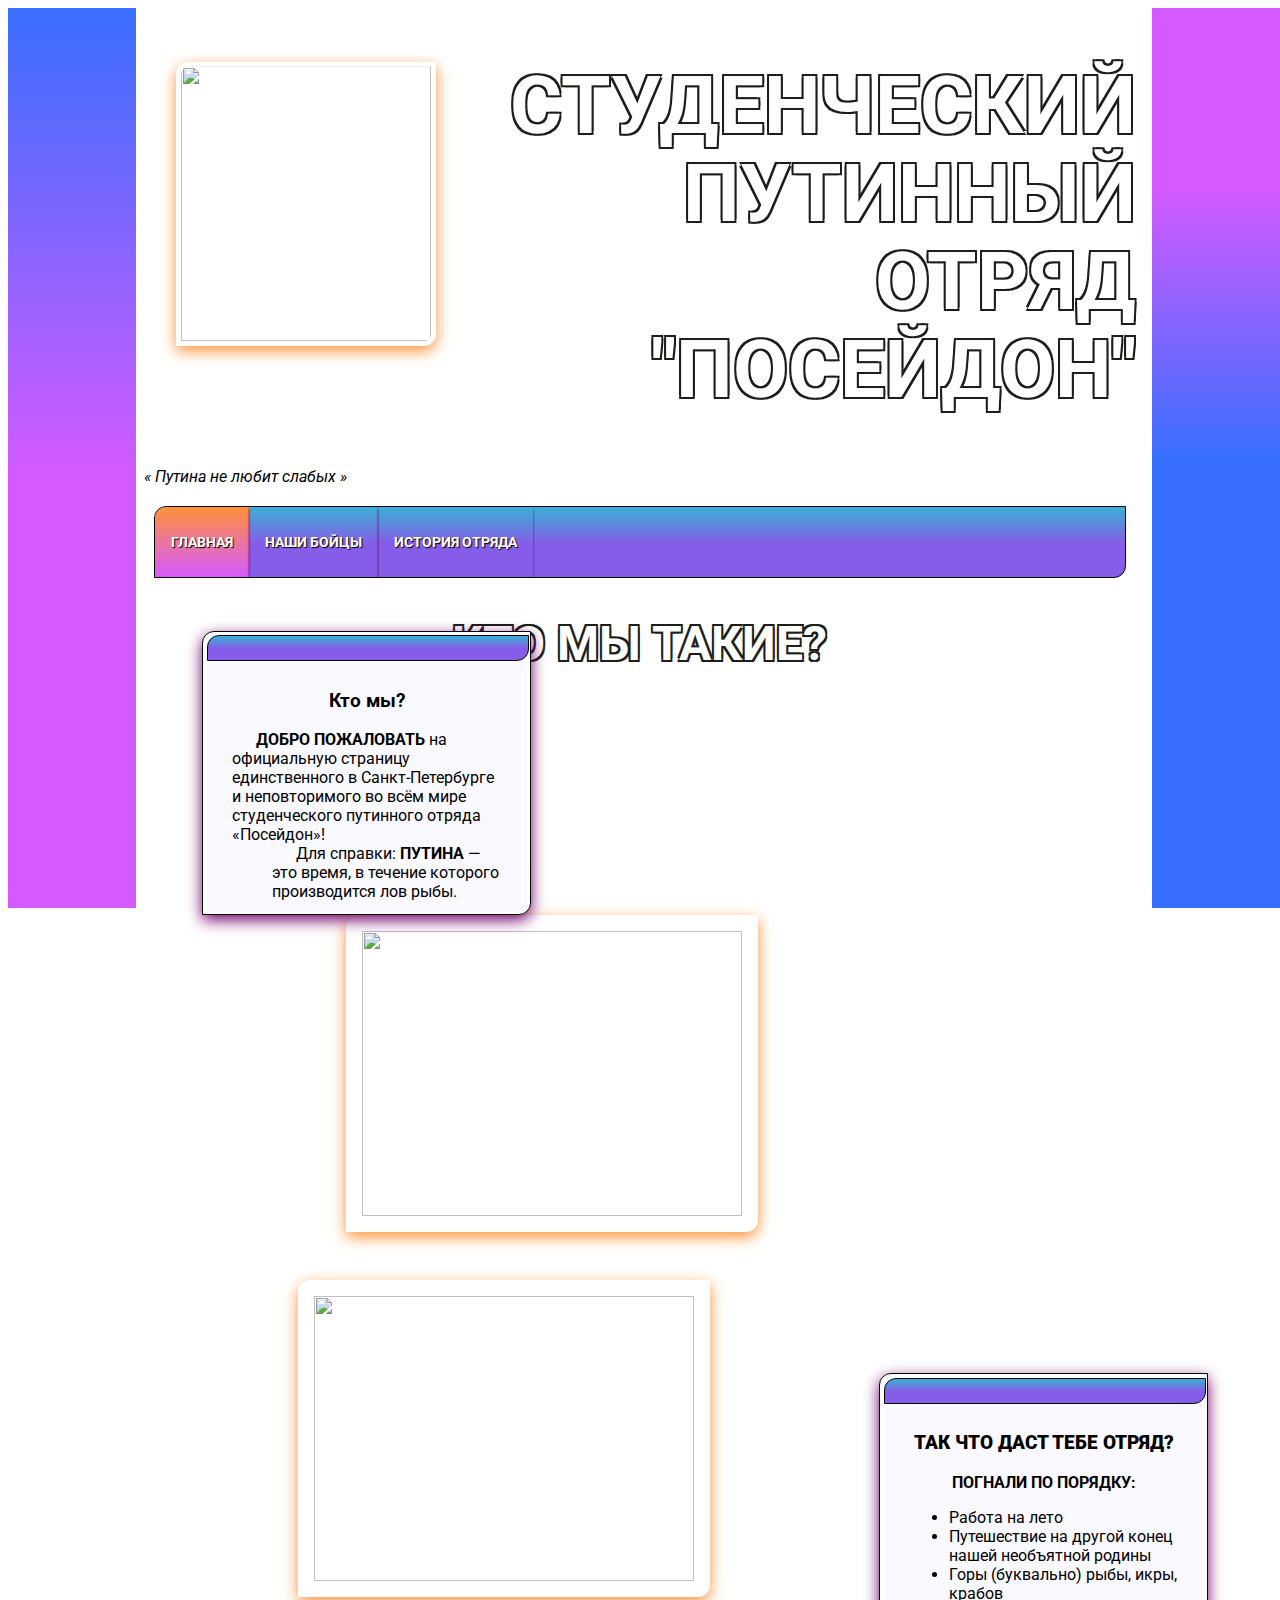
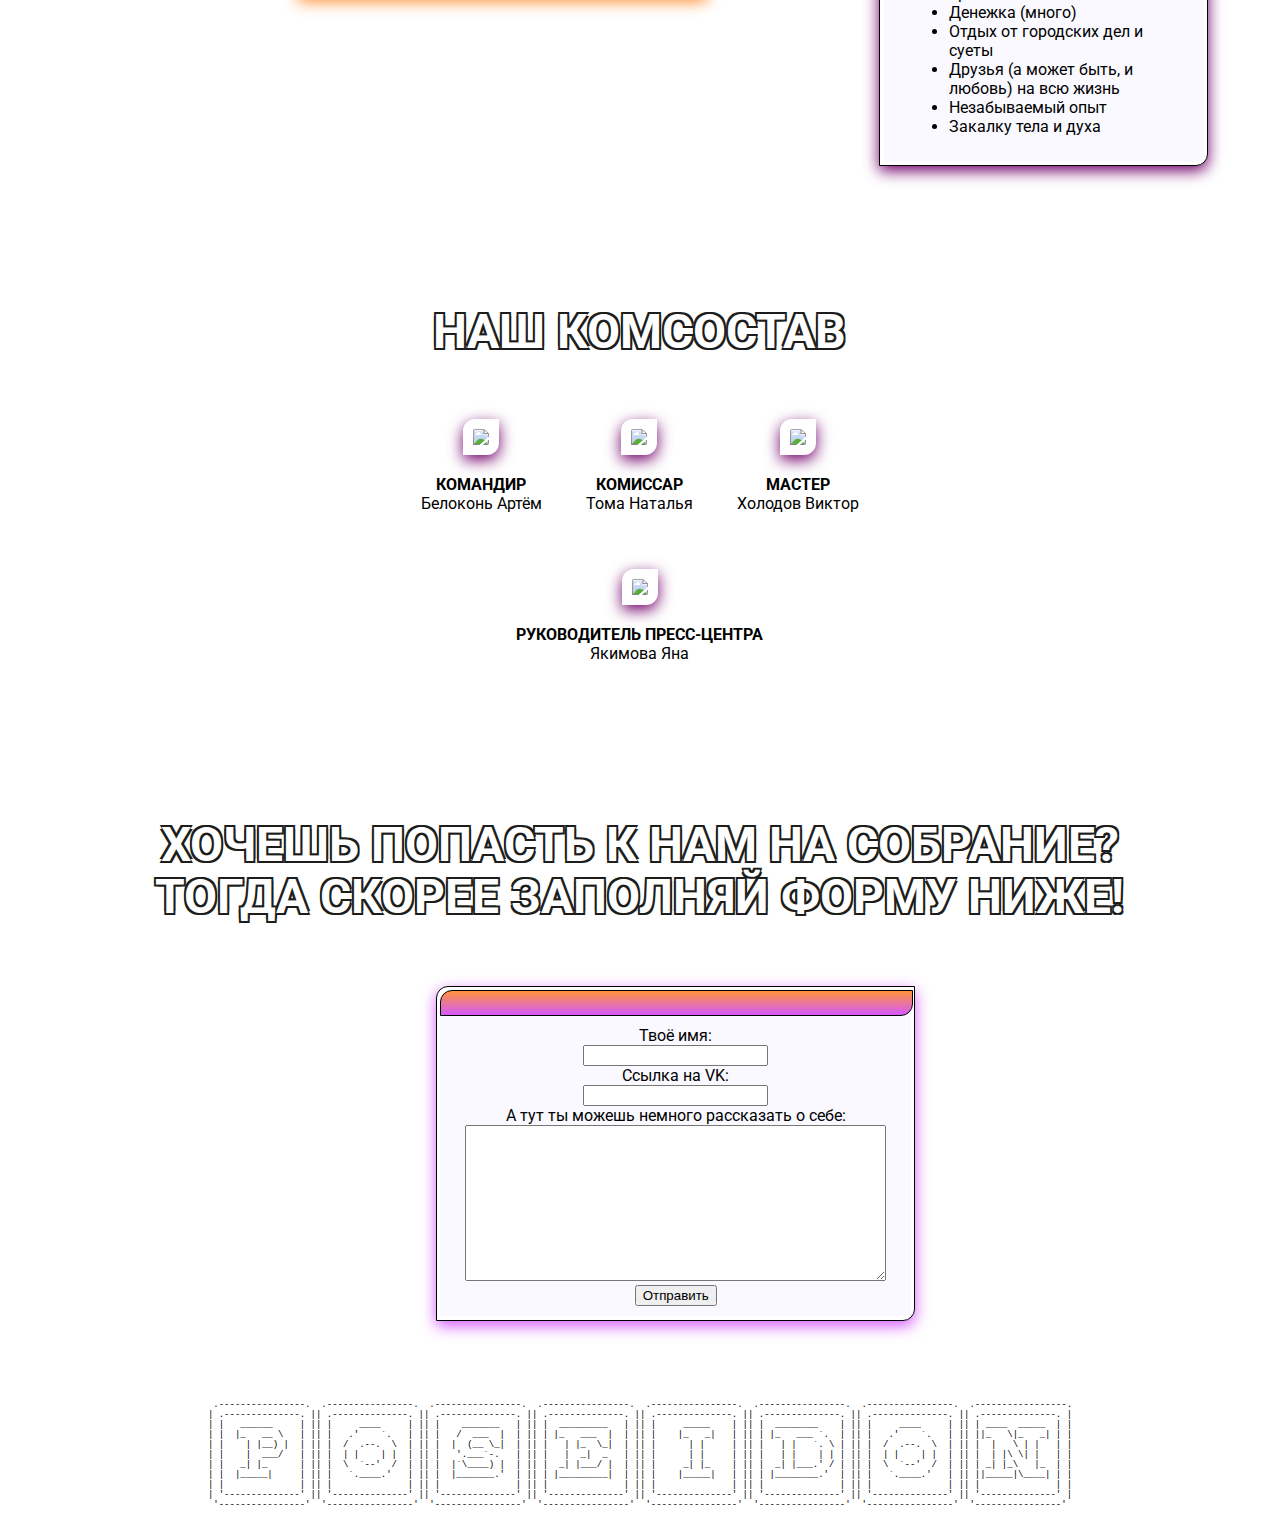
==== commit fc45b7e4: "added directories, moved files" ====
--- a/docs/index.html
+++ b/docs/index.html
@@ -2,127 +2,163 @@
 <html lang="ru" xmlns="http://www.w3.org/1999/html">
 <head>
     <meta charset="UTF-8">
-    <meta name="keywords" content="money, big money, not a SCAM">
-    <meta name="viewport" content="width=device-width, initial-scale=1.0">
     <link href="../styles/styles.css" rel="stylesheet">
+    <link href="../styles/floating-windows.css" rel="stylesheet">
+    <link href="../styles/custom-styles.css" rel="stylesheet">
     <link href="../styles/navigation.css" rel="stylesheet">
-    <link href="../styles/table.css" rel="stylesheet">
     <link rel="preconnect" href="https://fonts.googleapis.com">
+    <link rel="preconnect" href="https://fonts.gstatic.com" crossorigin>
     <link href="https://fonts.googleapis.com/css2?family=Roboto:wght@100;400&display=swap" rel="stylesheet">
-    <script src="../js/showLoadingTime.js"></script>
-    <script src="../js/navLocation.js"></script>
-    <script src="../js/config.js"></script>
-    <title>СК - главная</title>
+    <title>СПуО «Посейдон»</title>
 </head>
 <body>
-<header>
-    <nav class="top-menu">
-        <img class="logo" src="../assets/logo1.png">
-        <ul class="menu-main">
-            <li><a class="navbar-button active" href="index.html">Главная</a></li>
-            <li><a class="navbar-button" href="team.html">Наша команда</a></li>
-            <li><a class="navbar-button" href="programs.html">Программы обучения</a></li>
-            <li><a class="navbar-button" href="planner.html">Планер</a></li>
-            <li><a class="navbar-button" href="reviews.html">Отзывы</a></li>
-        </ul>
-    </nav>
-</header>
+<div class="always-on-top-block left-gradient"></div>
+<div class="main-wrapper">
 
-<main>
-    <article>
-        <h1>Добро пожаловать на официальную <br> страницу бизнес-курсов<br><span style="color: #dfff0e"> "Студия красоты"</span>
-        </h1>
-        <section class="hello-section-main-page">
-            <h2>Наша команда</h2>
-            <div class="image-container">
-                <p>Здравствуйте, меня зовут Роман. Я веду курсы <b>"Студия красоты"</b> по бизнесу. <br> Я и моя команда
-                    научим тебя зарабатывать, научим тебя делать деньги, научим жизни. </p>
-                <div class="gallery">
-                    <div class="images-container">
-                        <div class="gallery-item"><img src="../assets/aza2.jpg"></div>
-                        <p><b>Основатель</b><br>Роман Крит</p>
+    <header>
+        <div>
+            <img class="image__logo" src="../assets/logo.jpg" , align="left">
+            <h1 class="bordered-text">Студенческий Путинный Отряд "Посейдон"</h1>
+        </div>
+        <q>
+            <quote href="#">
+                <span class="quote">Путина не любит слабых</span>
+                <span class="b">Коля, зацени, какой я прикол сделал</span>
+            </quote>
+        </q>
+    </header>
+
+    <main>
+        <nav>
+            <div class="nav">
+                <a class="active" href="#home">Главная</a>
+                <a href="#team">Наши бойцы</a>
+                <a href="#history">История отряда</a>
+            </div>
+        </nav>
+
+        <h2 class="bordered-text gallery__header">Кто мы такие?</h2>
+
+        <div>
+            <div style="display: inline-block;">
+                <section class="bordered-window first-window">
+                <span class="upper__window__bar">
+                    <span class="upper__window__bar__bar_button"></span>
+                </span>
+                    <div class="info">
+                        <h3>Кто мы?</h3>
+                        <dt><b>Добро пожаловать</b> на официальную страницу единственного в Санкт-Петербурге и
+                            неповторимого
+                            во всём мире студенческого путинного отряда «Посейдон»!
+                        </dt>
+                        <dd>Для справки: <b>путина</b> — это время, в течение которого производится лов рыбы.</dd>
                     </div>
-                    <div class="images-container">
-                        <div class="gallery-item"><img src="../assets/valakas.jpg"></div>
-                        <p><b>Пажилая чимчира</b><br>Валерий Жмышенко</p>
+                </section>
+            </div>
+            <div style="display: inline-block;">
+                <img class="main__image__1" src="../assets/poseidon1.jpg">
+            </div>
+        </div>
+
+        <div>
+            <div style="display: inline-block;">
+                <img class="main__image__2" src="../assets/poseidon2.jpg">
+            </div>
+            <div style="display: inline-block;">
+                <section class="bordered-window second-window">
+                <span class="upper__window__bar">
+                    <span class="upper__window__bar__bar_button"></span>
+                </span>
+                    <div class="info">
+                        <h3><b>Так что даст тебе отряд?</b></h3>
+                        <p><b>Погнали по порядку:</b></p>
+                        <ul class="goals">
+                            <li>Работа на лето<br></li>
+                            <li>Путешествие на другой конец нашей необъятной родины<br></li>
+                            <li>Горы (буквально) рыбы, икры, крабов<br></li>
+                            <li>Денежка (много)<br></li>
+                            <li>Отдых от городских дел и суеты<br></li>
+                            <li>Друзья (а может быть, и любовь) на всю жизнь<br></li>
+                            <li>Незабываемый опыт<br></li>
+                            <li>Закалку тела и духа<br></li>
+                        </ul>
                     </div>
-                    <div class="images-container">
-                        <div class="gallery-item"><img src="../assets/dziodzi.jpg"></div>
-                        <p><b>Ведущий IT-специалист</b><br>Григорий Шатинский</p>
+                </section>
+            </div>
+        </div>
+
+        <section class="gallery-container">
+            <h2 class="bordered-text gallery__header">Наш комсостав</h2>
+            <div class="images-container">
+                <div class="image-container">
+                    <img class="image" src="../assets/komandir.jpg">
+                    <p><b>Командир</b></br>Белоконь Артём</p>
+                </div>
+                <div class="image-container">
+                    <img class="image" src="../assets/komissar.jpg">
+                    <p><b>Комиссар</b></br>Тома Наталья</p>
+                </div>
+                <div class="image-container">
+                    <img class="image" src="../assets/master.jpg">
+                    <p><b>Мастер</b></br>Холодов Виктор</p>
+                </div>
+                <div class="image-container">
+                    <img class="image" src="../assets/rpc.jpg">
+                    <p><b>Руководитель пресс-центра</b></br>Якимова Яна</p>
+                </div>
+            </div>
+        </section>
+
+
+        <h2 class="bordered-text">Хочешь попасть к нам на собрание? Тогда скорее заполняй форму ниже!</h2>
+        <section class="bordered-window form-window">
+                <span class="upper__window__bar upper__window__bar__for__form">
+                    <span class="upper__window__bar__bar_button"></span>
+                </span>
+            <div class="info">
+                <div class="form">
+                    <div>
+                        <label for="nickname">Твоё имя:</label>
                     </div>
-                    <div class="images-container">
-                        <div class="gallery-item"><img src="../assets/ayaz.jpg"></div>
-                        <p><b>Местный дурачок</b><br>Аяз Шабутдинов</p>
+                    <div>
+                        <input type="text" id="nickname" name="nickname">
+                    </div>
+                    <div>
+                        <label for="user-email">Ссылка на VK:</label>
+                    </div>
+                    <div>
+                        <input type="email" id="user-email" name="user-email">
+                    </div>
+                    <div>
+                        <label for="content">А тут ты можешь немного рассказать о себе:</label>
+                    </div>
+                    <div>
+                        <textarea rows="10" cols="50" id="content" name="content"></textarea>
+                    </div>
+                    <div>
+                        <input type="submit" value="Отправить">
                     </div>
                 </div>
             </div>
-            <blockquote>Да, ты работаешь на работе за 30 тысяч в месяц, я могу сделать <span style="color: #dfff0e"><b>4 млн за час</b>
-            </span><cite><br> - Роман Крит</cite></blockquote>
         </section>
+    </main>
 
-        <section class="programs-section">
-            <h2>Программы обучения</h2>
-            <p>На нашей платформе представлено 3 различных пакета, различающихся по стоимости, чтобы каждый мог <br>
-                подобрать программу обучения по своим финансовым возможностям:</p>
-            <table>
-                <thead>
-                <tr>
-                    <th data-type="text-short">Содержимое пакета</th>
-                    <th data-type="text-short">Фрилансер</th>
-                    <th data-type="text-short">Максос</th>
-                    <th data-type="text-short">Azazin</th>
-                </tr>
-                </thead>
-                <tbody>
-                <tr>
-                    <td>Бабки</td>
-                    <td>ДА!</td>
-                    <td>ДА!</td>
-                    <td>ДА!</td>
-                </tr>
-                <tr>
-                    <td>Бабки x2</td>
-                    <td>Нет :(</td>
-                    <td>ДА!</td>
-                    <td>ДА!</td>
-                </tr>
-                <tr>
-                    <td>Бабки x3</td>
-                    <td>Нет :(</td>
-                    <td>Нет :(</td>
-                    <td>ДА!</td>
-                </tr>
-                <tr>
-                    <td>Инвестиции</td>
-                    <td>Нет :(</td>
-                    <td>Нет :(</td>
-                    <td>ДА!</td>
-                </tr>
-                <tr>
-                    <td>Успех</td>
-                    <td>ДА!</td>
-                    <td>ДА!</td>
-                    <td>ДА!</td>
-                </tr>
-                </tbody>
-            </table>
-            <p><b>Это не какой-то скам!</b></p>
-            <p>Приходите на наши курсы <b>"Студия красоты"</b> с Романом, я научу вас зарабатывать <b>реальные
-                деньги!</b>
-        </section>
-    </article>
-</main>
-
-<footer>
-    <pre>
-    _    _____   _     _  _  ______     ___
-   / \  |___ /  / \  _| || ||__  / |   / _ \
-  / _ \   |_ \ / _ \|_  ..  _|/ /| |  | | | |
- / ___ \ ___) / ___ \_      _/ /_| |__| |_| |
-/_/   \_\____/_/   \_\|_||_|/____|_____\___/
-            </pre>
-    <p class="loading-time" id="loading-time">Время загрузки страницы составило </p>
-    <h3>©Azazin. All rights reserved.</h3>
-</footer>
+    <footer>
+            <pre>
+ .----------------.  .----------------.  .----------------.  .----------------.  .----------------.  .----------------.  .----------------.  .-----------------.
+| .--------------. || .--------------. || .--------------. || .--------------. || .--------------. || .--------------. || .--------------. || .--------------. |
+| |   ______     | || |     ____     | || |    _______   | || |  _________   | || |     _____    | || |  ________    | || |     ____     | || | ____  _____  | |
+| |  |_   __ \   | || |   .'    `.   | || |   /  ___  |  | || | |_   ___  |  | || |    |_   _|   | || | |_   ___ `.  | || |   .'    `.   | || ||_   \|_   _| | |
+| |    | |__) |  | || |  /  .--.  \  | || |  |  (__ \_|  | || |   | |_  \_|  | || |      | |     | || |   | |   `. \ | || |  /  .--.  \  | || |  |   \ | |   | |
+| |    |  ___/   | || |  | |    | |  | || |   '.___`-.   | || |   |  _|  _   | || |      | |     | || |   | |    | | | || |  | |    | |  | || |  | |\ \| |   | |
+| |   _| |_      | || |  \  `--'  /  | || |  |`\____) |  | || |  _| |___/ |  | || |     _| |_    | || |  _| |___.' / | || |  \  `--'  /  | || | _| |_\   |_  | |
+| |  |_____|     | || |   `.____.'   | || |  |_______.'  | || | |_________|  | || |    |_____|   | || | |________.'  | || |   `.____.'   | || ||_____|\____| | |
+| |              | || |              | || |              | || |              | || |              | || |              | || |              | || |              | |
+| '--------------' || '--------------' || '--------------' || '--------------' || '--------------' || '--------------' || '--------------' || '--------------' |
+ '----------------'  '----------------'  '----------------'  '----------------'  '----------------'  '----------------'  '----------------'  '----------------'
+        </pre>
+    </footer>
+</div>
+<div class="always-on-top-block right-gradient"></div>
 </body>
 </html>--- a/styles/styles.css
+++ b/styles/styles.css
@@ -1,180 +1,115 @@
-html{
+html, body {
     height: 100%;
-    min-width: 350px;
 }
 
-body {
-    margin-left: 1%;
-    margin-right: 1%;
-    background-color: #121212;
+body, html {
+    height: 100%;
     font-family: 'Roboto', sans-serif;
-    min-height: 100%;
-    font-size: 15px;
-    text-align: left;
-    white-space: normal;
-    word-spacing: normal;
-    display: flex;
-    flex-direction: column;
+    background: #ffffff;
 }
 
 header, footer {
     padding-left: 10px;
     padding-right: 10px;
-    background: #121212;
 }
 
 main {
-    display: inline-block;
-    background: #121212;
+    padding: 20px;
 }
 
-h2, h3, h4, p, blockquote, cite {
+h1 {
     letter-spacing: normal;
-    color: #ffffff;
     font-family: 'Roboto', sans-serif;
-    font-weight: 450;
+    font-weight: 700;
     text-transform: uppercase;
-    line-height: 0.3;
+    overflow-wrap: break-word;
+    font-size: 5em;
+    line-height: 1.1;
+    text-align: right;
+}
+
+h2 {
+    letter-spacing: normal;
+    font-family: 'Roboto', sans-serif;
+    font-weight: 700;
+    text-transform: uppercase;
+    overflow-wrap: break-word;
+    font-size: 3em;
+    line-height: 1.1;
+    text-align: center;
+}
+
+h3 {
+    text-align: center;
+    size: 20px;
+}
+
+q {
+    size: 30px;
+    font-style: italic;
+    padding: 0px;
+    text-align: center;
+}
+
+q:hover .quote {
+    text-decoration: underline;
+    text-transform: uppercase;
+    display: none;
+}
+
+quote .b {
+    display: none;
+}
+
+quote:hover .b {
+    display: inline;
+    text-decoration: underline;
+}
+
+p {
+    text-align: center;
+}
+
+code {
+    font-family: 'Roboto', sans-serif;
+    color: #6a2cce;
+    padding-left: 3px;
+    border: black;
+}
+
+footer {
+    text-align: center;
+}
+footer > pre {
+    display: inline-block;
     text-align: left;
 }
 
-
-.hello-section, .programs-section, .reviews-section, .plans-section {
-    padding-top: 45px;
+pre {
+    font-size: 9px;
 }
 
-.hello-section-main-page {
-    padding-top: 0;
+img {
+    border-radius: 6px;
+    box-shadow: rgb(114, 1, 107) 0px 5px 15px;
 }
 
-.yellow-text {
-    color: #dfff0e;
+dt, dd {
+    text-indent: 1.5em;
 }
 
-.name {
-    margin: 0 auto;
-    padding-bottom: 1em;
-}
-
-h1 {
-    overflow-wrap: break-word;
-    font-size: 3em;
-    color: #ffffff;
-    line-height: 1.1;
-    margin-top: 1em;
-    font-weight: 450;
-    text-transform: uppercase;
-    text-align: center;
-    padding-top: 35px;
-}
-
-h2 {
-    overflow-wrap: break-word;
-    font-size: 2em;
-    color: #ffffff;
-    line-height: 1.1;
-    margin-top: 1em;
-}
-
-h3 {
-    overflow-wrap: break-word;
-    font-size: 0.85em;
-    color: #ffffff;
-    line-height: 1.1;
-    margin-top: 1em;
-    text-align: right ;
-}
-
-h4 {
-    overflow-wrap: break-word;
-    font-size: 0.85em;
-    color: #ffffff;
-    line-height: 1.1;
-    margin-top: 1em;
-    text-align: left;
-}
-
-p {
-    overflow-wrap: break-word;
-    font-size: 1.1em;
-    color: #ffffff;
-    line-height: 1.1;
-    font-weight: 200;
-    text-transform: none;
-}
-
-blockquote, cite  {
-    line-height: 1.1;
-    font-weight: 200;
-    text-transform: none;
-    font-style: italic  ;
-}
-
-cite {
-    font-size: 0.8em;
-}
-
-.logo {
-    margin: 1em 3em 1em 2em;
-}
-
-ul {
-    font-size: 1em;
-}
-
-.gallery{
-    display: flex;
-    overflow-x: auto;
-    column-gap: 5px;
-}
-
-.gallery-item {
-    min-width: 400px;
-}
-
-.gallery-item img {
-    width: 100%;
-    height: 250px;
-    object-fit: cover;
-}
-
-.gif {
-   width: 300px;
-    height: 400px;
-    padding-top: 140px;
-}
-
-.gallery::-webkit-scrollbar {
+logo:hover .logo {
     display: none;
 }
 
-table {
-    color: white;
-    font-weight: 200;
+logo .tree {
+    display: none;
 }
 
-pre {
-    text-align: center;
-    color: #dfff0e;
-    right: 1em;
-    left: 1em;
+logo:hover .tree {
+    display: inline;
 }
 
-.image-container {
-    display: block;
-}
-
-.table-container {
-    margin-top: 5em;
-    margin-bottom: 1em;
-}
-
-@media only screen and (max-width:1000px) {
-    .logo {
-        display: none;
-    }
-}
-
-.loading-time {
-    text-align: left;
-}
+b {
+    text-transform: uppercase;
+}--- a/styles/floating-windows.css
+++ b/styles/floating-windows.css
@@ -0,0 +1,103 @@
+.bordered-window {
+    margin: 0;
+    width: 20rem;
+    padding: .2rem;
+    background: #fff;
+    border: 1px solid;
+    border-radius: .75rem 0 .75rem 0;
+}
+
+
+.first-window {
+    position: relative;
+    top: 55%;
+    box-shadow: rgb(114, 1, 107) 0px 5px 15px;
+    margin-top: -5rem;
+    margin-left: 3rem;
+}
+
+.second-window {
+    position: relative;
+    top: 55%;
+    left: 60%;
+    box-shadow: rgb(114, 1, 107) 0px 5px 15px;
+    margin-top: -19rem;
+    margin-right: 55rem;
+}
+
+.upper__window__bar {
+    display: flex;
+    align-items: center;
+    justify-content: flex-end;
+    width: 100%;
+    height: 1.5rem;
+
+    background: linear-gradient(-180deg,#39b1d4 -.04%,#865de8 52.2%);
+    border: 1px solid;
+    border-radius: .75rem 0 .75rem 0;
+    gap: .1875rem
+}
+
+.upper__window__bar__for__form {
+    background:linear-gradient(-180deg, #ff9239, #d45aff);
+}
+
+.upper__window__bar:before {
+    position: relative;
+    right: 55%;
+
+}
+
+.info {
+    background-color: #f9f9ff;
+    padding: 10px 25px;
+}
+
+.info__switch {
+    display: none;
+}
+
+.form {
+    text-align: center;
+}
+
+.form-window {
+    position: relative;
+    left: 29%;
+    bottom: 50px;
+    width: fit-content;
+    min-width: 460px;
+    z-index: 100;
+    box-shadow: rgb(212, 90, 255) 0px 5px 15px;
+    margin-top: 7rem;
+}
+
+.main__image__1 {
+    box-shadow: rgb(255, 146, 57) 0px 5px 15px;
+    margin-left: 12rem;
+    padding: 1rem;
+    border-radius: .75rem 0 .75rem 0;
+    width: 380px;
+    height: 285px;
+}
+
+.main__image__2 {
+    box-shadow: rgb(255, 146, 57) 0px 5px 15px;
+    margin-top: 3rem;
+    margin-left: 9rem;
+    margin-bottom: 5rem;
+    padding: 1rem;
+    border-radius: .75rem 0 .75rem 0;
+    width: 380px;
+    height: 285px;
+}
+
+.image__logo {
+    box-shadow: rgb(255, 146, 57) 0px 5px 15px;
+    padding: 0.3rem;
+    border-radius: .75rem 0 .75rem 0;
+    height: 275px;
+    width: 250px;
+    margin-bottom: 0.5rem;
+    margin-left: 2rem;
+}--- a/styles/custom-styles.css
+++ b/styles/custom-styles.css
@@ -0,0 +1,73 @@
+.always-on-top-block{
+    display: inline-block;
+    height: 100%;
+    overflow: hidden;
+    width: 10%;
+    position: fixed;
+    z-index: 50;
+}
+
+.left-gradient {
+    background: linear-gradient(to bottom, #396fff -.04%, #d45aff 52.2%) no-repeat left top;
+    float: left;
+}
+
+.right-gradient {
+    background: linear-gradient(to bottom, #d45aff 20%, #396fff 50%) no-repeat right top;
+    right: 0;
+    float: right;
+}
+
+.bordered-text {
+    color: #fff;
+    text-shadow: -2px -2px 0 #1d1d1b, 2px -2px 0 #1d1d1b, -2px 2px 0 #1d1d1b, 2px 2px 0 #1d1d1b;
+}
+
+.bordered-text::after {
+    box-sizing: border-box;
+}
+
+.additional-text {
+    padding-left: 400px;
+}
+
+.additional-additional-text {
+    padding-left: 65%;
+}
+
+.main-wrapper {
+    width: 80%;
+    display: inline-block;
+    padding-left: 10%;
+    padding-right: 10%;
+}
+
+.gallery-container {
+    padding-top: 100px;
+    text-align: center;
+}
+
+.gallery__header {
+    text-align: center;
+    line-height: 1.1;
+}
+
+.images-container {
+    display: inline-block;
+    width: 75%;
+    white-space: inherit;
+    margin-bottom: 5em;
+}
+
+.image-container {
+    display: inline-block;
+    vertical-align: middle;
+    padding: 20px 20px;
+}
+
+.image {
+    padding: 10px;
+    max-height: 400px;
+    max-width: 400px;
+    border-radius: .75em 0 .75em 0;
+}--- a/styles/navigation.css
+++ b/styles/navigation.css
@@ -1,60 +1,36 @@
-.top-menu {
-    background-color: #000000;
-    position: fixed;
-    top: 0;
-    left: 0;
-    width: 100%;
-    height: 80px;
-    opacity: 0.9;
+.nav {
+    border-width: thin;
+    border-style: double;
+    border-color: #000000;
+    overflow: hidden;
+    background: linear-gradient(-180deg,#39b1d4 -.04%,#865de8 52.2%);
+    border-radius: .75em 0 .75em 0;
+    box-shadow: rgb(57, 111, 255);
 }
 
-.navbar-logo {
+.nav a {
     float: left;
-    height: 100%;
-    order: 1;
-}
-
-.navbar-button{
-}
-
-.logo{
-    height: 80%;
-    margin-top: 9px;
-    margin-left: 10px;
-}
-.menu-main {
-    display: flex;
-    padding: 15px;
-    float: right;
-    background-color: #000000;
+    color: #ffffff;
     text-align: center;
-}
-.menu-main li {
-    margin-top: 3px;
-    margin-bottom: 3px;
-    margin-right: 20px;
-    display: inline-block;
-}
-.menu-main a {
-    color: #ffffff;
-    padding: 5px 10px;
     text-decoration: none;
     letter-spacing: normal;
     font-family: 'Roboto', sans-serif;
+    font-weight: 700;
+    padding: 14px 16px;
     text-transform: uppercase;
-    line-height: 0.3;
     overflow-wrap: break-word;
-    font-size: 1em;
-    font-weight: 200;
+    font-size: 14px;
+    line-height: 3;
+    text-shadow: 1px 1px 1px #000;
+    box-shadow: rgb(114, 1, 107) 0px 2px 2px;
 }
 
-a:hover {
-    color: #dfff0e;
-    transition: color 0.5s linear;
+.nav a:hover {
+    background: linear-gradient(-180deg,#39b1d4 -.04%,#865de8 52.2%);
+    color: #ff9239;
 }
 
-a.active {
-    color: white;
-    text-shadow: 0 0 7px #fff;
-    border: #dfff0e 1px solid;
+.nav a.active {
+    background:linear-gradient(-180deg, #ff9239, #d45aff);
+    color: #ffffff;
 }